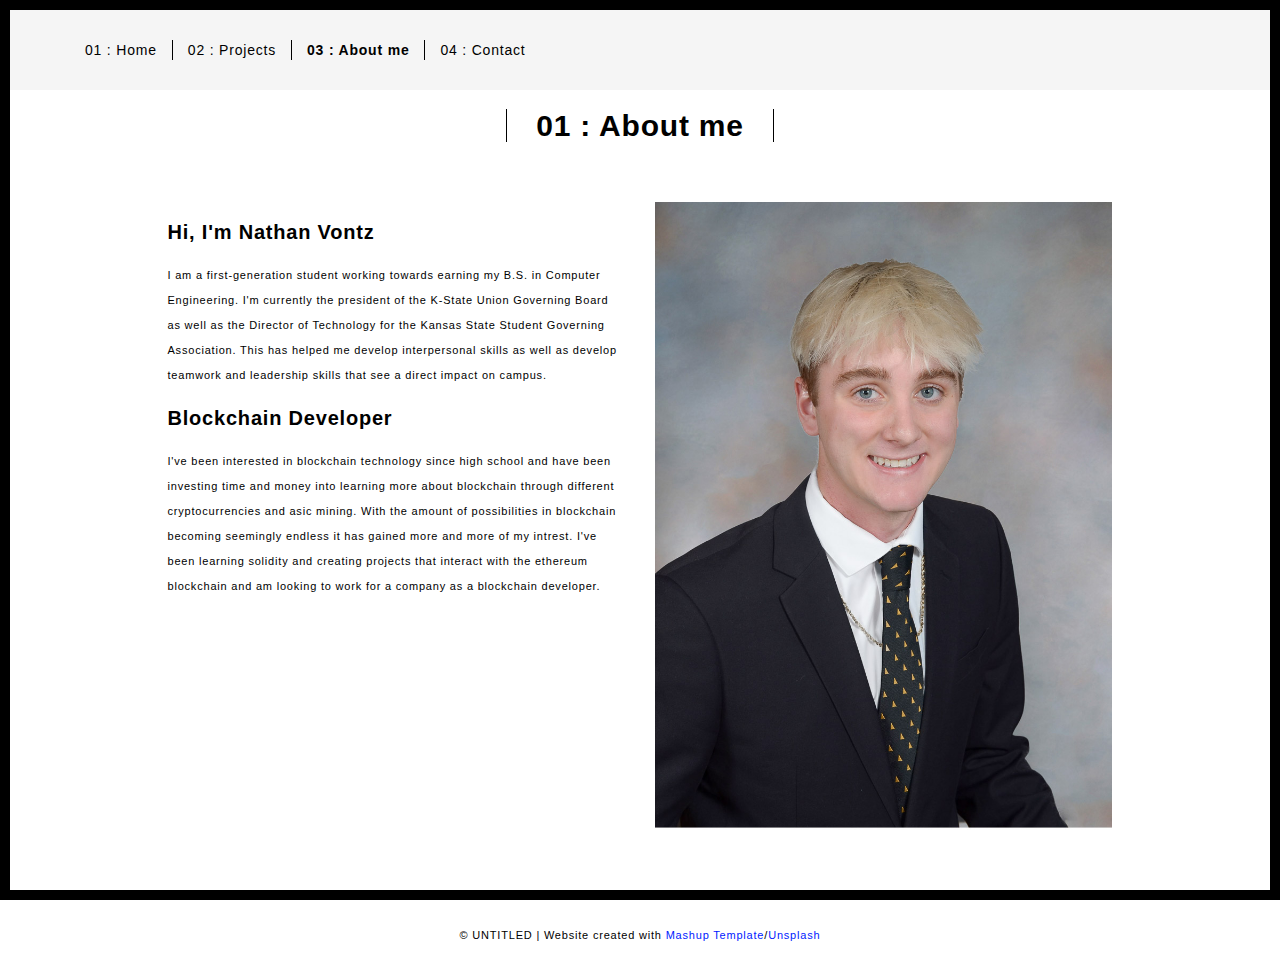
==== about.html @ af8032bd "added files" ====
<!DOCTYPE html>
<html lang="en">

<head>
  <meta charset="UTF-8">
  <meta content="IE=edge" http-equiv="X-UA-Compatible">
  <meta content="width=device-width,initial-scale=1" name="viewport">
  <meta content="description" name="description">
  <meta name="google" content="notranslate" />
  <meta content="Mashup templates have been developped by Orson.io team" name="author">

  <!-- Disable tap highlight on IE -->
  <meta name="msapplication-tap-highlight" content="no">
  
  <link rel="apple-touch-icon" sizes="180x180" href="./assets/apple-icon-180x180.png">
  <link href="./assets/favicon.ico" rel="icon">

  <title>Title page</title>  

<link href="./main.3f6952e4.css" rel="stylesheet"></head>

<body class="">
<div id="site-border-left"></div>
<div id="site-border-right"></div>
<div id="site-border-top"></div>
<div id="site-border-bottom"></div>
 <!-- Add your content of header -->
<header>
  <nav class="navbar  navbar-fixed-top navbar-default">
    <div class="container">
        <button type="button" class="navbar-toggle collapsed" data-toggle="collapse" data-target="#navbar-collapse" aria-expanded="false">
          <span class="sr-only">Toggle navigation</span>
          <span class="icon-bar"></span>
          <span class="icon-bar"></span>
          <span class="icon-bar"></span>
        </button>

      <div class="collapse navbar-collapse" id="navbar-collapse">
        <ul class="nav navbar-nav ">
          <li><a href="./index.html" title="">01 : Home</a></li>
          <li><a href="./projects.html" title="">02 : Projects</a></li>
          <li><a href="./about.html" title="">03 : About me</a></li>
          <li><a href="./contact.html" title="">04 : Contact</a></li>
        </ul>


      </div> 
    </div>
  </nav>
</header>

<div class="section-container">
    <div class="container">
      <div class="row">
        <div class="col-xs-12">
          <div class="section-container-spacer text-center">
            <h1 class="h2">01 : About me</h1>
          </div>
          
          <div class="row">
            <div class="col-md-10 col-md-offset-1">
              <div class="row">
                <div class="col-xs-12 col-md-6">
                  <h3>Hi, I'm Nathan Vontz</h3>
                  <p>I am a first-generation student working towards earning my B.S. in Computer Engineering. I'm currently the president of the K-State Union Governing Board as well as the Director of Technology for the Kansas State Student Governing Association. This has helped me develop interpersonal skills as well as develop teamwork and leadership skills that see a direct impact on campus.</p>
                  <h3>Blockchain Developer </h3>
                  <p>I've been interested in blockchain technology since high school and have been investing time and money into learning more about blockchain through different cryptocurrencies and asic mining. With the amount of possibilities in blockchain becoming seemingly endless it has gained more and more of my intrest. I've been learning solidity and creating projects that interact with the ethereum blockchain and am looking to work for a company as a blockchain developer.</p>
                </div>
                <div class="col-xs-12 col-md-6">
                  <img src="./assets/images/profile.jpg" class="img-responsive" alt="">
                </div>
              </div>
            </div>
          </div>
          
          
       </div>
      </div>
    </div>
  </div>


<footer class="footer-container text-center">
  <div class="container">
    <div class="row">
      <div class="col-xs-12">
        <p>© UNTITLED | Website created with <a href="http://www.mashup-template.com/" title="Create website with free html template">Mashup Template</a>/<a href="https://www.unsplash.com/" title="Beautiful Free Images">Unsplash</a></p>
      </div>
    </div>
  </div>
</footer>

<script>
  document.addEventListener("DOMContentLoaded", function (event) {
     navActivePage();
  });
</script>

<!-- Google Analytics: change UA-XXXXX-X to be your site's ID 

<script>
  (function (i, s, o, g, r, a, m) {
    i['GoogleAnalyticsObject'] = r; i[r] = i[r] || function () {
      (i[r].q = i[r].q || []).push(arguments)
    }, i[r].l = 1 * new Date(); a = s.createElement(o),
      m = s.getElementsByTagName(o)[0]; a.async = 1; a.src = g; m.parentNode.insertBefore(a, m)
  })(window, document, 'script', '//www.google-analytics.com/analytics.js', 'ga');
  ga('create', 'UA-XXXXX-X', 'auto');
  ga('send', 'pageview');
</script>

--> <script type="text/javascript" src="./main.70a66962.js"></script></body>

</html>
---- main.3f6952e4.css ----
@import url(https://fonts.googleapis.com/css?family=Roboto:900|Roboto+Mono:300, 400, 700);
    @import url(https: //maxcdn.bootstrapcdn.com/font-awesome/4.7.0/css/font-awesome.min.css);
    /*!
 * Bootstrap v3.3.7 (http: //getbootstrap.com)
 * Copyright 2011-2016 Twitter,  Inc.
 * Licensed under MIT (https://github.com/twbs/bootstrap/blob/master/LICENSE)
 */
/*! normalize.css v3.0.3 | MIT License | github.com/necolas/normalize.css */html {
    font-family: sans-serif;
    -ms-text-size-adjust: 100%;
    -webkit-text-size-adjust: 100%}
body {
    margin: 0;
}
article, aside, details, figcaption, figure, footer, header, hgroup, main, menu, nav, section, summary {
    display: block;
}
audio, canvas, progress, video {
    display: inline-block;
    vertical-align: baseline;
}
audio:not([controls]) {
    display: none;
    height: 0;
}
[hidden], template {
    display: none;
}
a {
    background-color: transparent;
}
a:active, a:hover {
    outline: 0;
}
abbr[title] {
    border-bottom: 1px dotted;
}
b, strong {
    font-weight: 700;
}
dfn {
    font-style: italic;
}
h1 {
    font-size: 2em;
    margin: .67em 0;
}
mark {
    background: #ff0;
    color: #000;
}
small {
    font-size: 80%}
sub, sup {
    font-size: 75%;
    line-height: 0;
    position: relative;
    vertical-align: baseline;
}
sup {
    top: -.5em;
}
sub {
    bottom: -.25em;
}
img {
    border: 0;
}
svg:not(:root) {
    overflow: hidden;
}
figure {
    margin: 1em 40px;
}
hr {
    box-sizing: content-box;
    height: 0;
}
pre {
    overflow: auto;
}
code, kbd, pre, samp {
    font-family: monospace, monospace;
    font-size: 1em;
}
button, input, optgroup, select, textarea {
    color: inherit;
    font: inherit;
    margin: 0;
}
button {
    overflow: visible;
}
button, select {
    text-transform: none;
}
button, html input[type=button], input[type=reset], input[type=submit] {
    -webkit-appearance: button;
    cursor: pointer;
}
button[disabled], html input[disabled] {
    cursor: default;
}
button::-moz-focus-inner, input::-moz-focus-inner {
    border: 0;
    padding: 0;
}
input {
    line-height: normal;
}
input[type=checkbox], input[type=radio] {
    box-sizing: border-box;
    padding: 0;
}
input[type=number]::-webkit-inner-spin-button, input[type=number]::-webkit-outer-spin-button {
    height: auto;
}
input[type=search] {
    -webkit-appearance: textfield;
    box-sizing: content-box;
}
input[type=search]::-webkit-search-cancel-button, input[type=search]::-webkit-search-decoration {
    -webkit-appearance: none;
}
fieldset {
    border: 1px solid silver;
    margin: 0 2px;
    padding: .35em .625em .75em;
}
textarea {
    overflow: auto;
}
optgroup {
    font-weight: 700;
}
table {
    border-collapse: collapse;
    border-spacing: 0;
}
td, th {
    padding: 0;
}

/*! Source: https://github.com/h5bp/html5-boilerplate/blob/master/src/css/main.css */@media print {
    *, : after, :before {
    background: transparent!important;
    color: #000!important;
    box-shadow: none!important;
    text-shadow: none!important;
}
a, a:visited {
    text-decoration: underline;
}
a[href]:after {
    content: " (" attr(href) ")"}
abbr[title]:after {
    content: " (" attr(title) ")"}
a[href^="#"]:after, a[href^="javascript:"]:after {
    content: ""}
blockquote, pre {
    border: 1px solid #999;
    page-break-inside: avoid;
}
thead {
    display: table-header-group;
}
img, tr {
    page-break-inside: avoid;
}
img {
    max-width: 100%!important;
}
h2, h3, p {
    orphans: 3;
    widows: 3;
}
h2, h3 {
    page-break-after: avoid;
}
.navbar {
    display: none;
}
.btn>.caret, .dropup>.btn>.caret {
    border-top-color: #000!important;
}
.label {
    border: 1px solid #000;
}
.table {
    border-collapse: collapse!important;
}
.table td, .table th {
    background-color: #fff!important;
}
.table-bordered td, .table-bordered th {
    border: 1px solid #ddd!important;
}
}*, :after, :before {
    -webkit-box-sizing: border-box;
    -moz-box-sizing: border-box;
    box-sizing: border-box;
}
html {
    font-size: 10px;
    -webkit-tap-highlight-color: transparent;
}
body {
    font-family: Roboto Mono, Helvetica, Arial, sans-serif;
    font-size: 11px;
    line-height: 1.78;
    color: #000;
    background-color: #fff;
}
button, input, select, textarea {
    font-family: inherit;
    font-size: inherit;
    line-height: inherit;
}
a {
    color: #001aff;
    text-decoration: none;
}
a:focus, a:hover {
    color: #0012b3;
    text-decoration: underline;
}
a:focus {
    outline: 5px auto -webkit-focus-ring-color;
    outline-offset: -2px;
}
figure {
    margin: 0;
}
img {
    vertical-align: middle;
}
.img-responsive {
    display: block;
    max-width: 100%;
    height: auto;
}
.img-rounded {
    border-radius: 0;
}
.img-thumbnail {
    padding: 4px;
    line-height: 1.78;
    background-color: #fff;
    border: 1px solid #ddd;
    border-radius: 0;
    -webkit-transition: all .2s ease-in-out;
    -o-transition: all .2s ease-in-out;
    transition: all .2s ease-in-out;
    display: inline-block;
    max-width: 100%;
    height: auto;
}
.img-circle {
    border-radius: 50%}
hr {
    margin-top: 19px;
    margin-bottom: 19px;
    border: 0;
    border-top: 1px solid #eee;
}
.sr-only {
    position: absolute;
    width: 1px;
    height: 1px;
    margin: -1px;
    padding: 0;
    overflow: hidden;
    clip: rect(0, 0, 0, 0);
    border: 0;
}
.sr-only-focusable:active, .sr-only-focusable:focus {
    position: static;
    width: auto;
    height: auto;
    margin: 0;
    overflow: visible;
    clip: auto;
}
[role=button] {
    cursor: pointer;
}
.h1, .h2, .h3, .h4, .h5, .h6, h1, h2, h3, h4, h5, h6 {
    font-family: Roboto Mono, Helvetica, Arial, sans-serif;
    font-weight: 700;
    line-height: 1.1;
    color: #000;
}
.h1 .small, .h1 small, .h2 .small, .h2 small, .h3 .small, .h3 small, .h4 .small, .h4 small, .h5 .small, .h5 small, .h6 .small, .h6 small, h1 .small, h1 small, h2 .small, h2 small, h3 .small, h3 small, h4 .small, h4 small, h5 .small, h5 small, h6 .small, h6 small {
    font-weight: 400;
    line-height: 1;
    color: #777;
}
.h1, .h2, .h3, h1, h2, h3 {
    margin-top: 19px;
    margin-bottom: 9.5px;
}
.h1 .small, .h1 small, .h2 .small, .h2 small, .h3 .small, .h3 small, h1 .small, h1 small, h2 .small, h2 small, h3 .small, h3 small {
    font-size: 65%}
.h4, .h5, .h6, h4, h5, h6 {
    margin-top: 9.5px;
    margin-bottom: 9.5px;
}
.h4 .small, .h4 small, .h5 .small, .h5 small, .h6 .small, .h6 small, h4 .small, h4 small, h5 .small, h5 small, h6 .small, h6 small {
    font-size: 75%}
.h1, h1 {
    font-size: 70px;
}
.h2, h2 {
    font-size: 30px;
}
.h3, h3 {
    font-size: 20px;
}
.h4, .h5, h4, h5 {
    font-size: 11px;
}
.h6, h6 {
    font-size: 10px;
}
p {
    margin: 0 0 9.5px;
}
.lead {
    margin-bottom: 19px;
    font-size: 12px;
    font-weight: 300;
    line-height: 1.4;
}
@media (min-width:768px) {
    .lead {
    font-size: 16.5px;
}
}.small, small {
    font-size: 90%}
.mark, mark {
    background-color: #fcf8e3;
    padding: .2em;
}
.text-left {
    text-align: left;
}
.text-right {
    text-align: right;
}
.text-center {
    text-align: center;
}
.text-justify {
    text-align: justify;
}
.text-nowrap {
    white-space: nowrap;
}
.text-lowercase {
    text-transform: lowercase;
}
.initialism, .text-uppercase {
    text-transform: uppercase;
}
.text-capitalize {
    text-transform: capitalize;
}
.text-muted {
    color: #777;
}
.text-primary {
    color: #001aff;
}
a.text-primary:focus, a.text-primary:hover {
    color: #0015cc;
}
.text-success {
    color: #fff;
}
a.text-success:focus, a.text-success:hover {
    color: #e6e6e6;
}
.text-info {
    color: #31708f;
}
a.text-info:focus, a.text-info:hover {
    color: #245269;
}
.text-warning {
    color: #8a6d3b;
}
a.text-warning:focus, a.text-warning:hover {
    color: #66512c;
}
.text-danger {
    color: #fff;
}
a.text-danger:focus, a.text-danger:hover {
    color: #e6e6e6;
}
.bg-primary {
    color: #fff;
    background-color: #001aff;
}
a.bg-primary:focus, a.bg-primary:hover {
    background-color: #0015cc;
}
.bg-success, a.bg-success:focus, a.bg-success:hover {
    background-color: #000;
}
.bg-info {
    background-color: #d9edf7;
}
a.bg-info:focus, a.bg-info:hover {
    background-color: #afd9ee;
}
.bg-warning {
    background-color: #fcf8e3;
}
a.bg-warning:focus, a.bg-warning:hover {
    background-color: #f7ecb5;
}
.bg-danger {
    background-color: red;
}
a.bg-danger:focus, a.bg-danger:hover {
    background-color: #c00;
}
.page-header {
    padding-bottom: 8.5px;
    margin: 38px 0 19px;
    border-bottom: 1px solid #eee;
}
ol, ul {
    margin-top: 0;
    margin-bottom: 9.5px;
}
ol ol, ol ul, ul ol, ul ul {
    margin-bottom: 0;
}
.list-inline, .list-unstyled {
    padding-left: 0;
    list-style: none;
}
.list-inline {
    margin-left: -5px;
}
.list-inline>li {
    display: inline-block;
    padding-left: 5px;
    padding-right: 5px;
}
dl {
    margin-top: 0;
    margin-bottom: 19px;
}
dd, dt {
    line-height: 1.78;
}
dt {
    font-weight: 700;
}
dd {
    margin-left: 0;
}
.dl-horizontal dd:after, .dl-horizontal dd:before {
    content: " ";
    display: table;
}
.dl-horizontal dd:after {
    clear: both;
}
@media (min-width:768px) {
    .dl-horizontal dt {
    float: left;
    width: 160px;
    clear: left;
    text-align: right;
    overflow: hidden;
    text-overflow: ellipsis;
    white-space: nowrap;
}
.dl-horizontal dd {
    margin-left: 180px;
}
}abbr[data-original-title], abbr[title] {
    cursor: help;
    border-bottom: 1px dotted #777;
}
.initialism {
    font-size: 90%}
blockquote {
    padding: 9.5px 19px;
    margin: 0 0 19px;
    font-size: 13.75px;
    border-left: 5px solid #eee;
}
blockquote ol:last-child, blockquote p:last-child, blockquote ul:last-child {
    margin-bottom: 0;
}
blockquote .small, blockquote footer, blockquote small {
    display: block;
    font-size: 80%;
    line-height: 1.78;
    color: #777;
}
blockquote .small:before, blockquote footer:before, blockquote small:before {
    content: "\2014   \A0"}
.blockquote-reverse, blockquote.pull-right {
    padding-right: 15px;
    padding-left: 0;
    border-right: 5px solid #eee;
    border-left: 0;
    text-align: right;
}
.blockquote-reverse .small:before, .blockquote-reverse footer:before, .blockquote-reverse small:before, blockquote.pull-right .small:before, blockquote.pull-right footer:before, blockquote.pull-right small:before {
    content: ""}
.blockquote-reverse .small:after, .blockquote-reverse footer:after, .blockquote-reverse small:after, blockquote.pull-right .small:after, blockquote.pull-right footer:after, blockquote.pull-right small:after {
    content: "\A0   \2014"}
address {
    margin-bottom: 19px;
    font-style: normal;
    line-height: 1.78;
}
code, kbd, pre, samp {
    font-family: Menlo, Monaco, Consolas, Courier New, monospace;
}
code {
    color: #c7254e;
    background-color: #f9f2f4;
}
code, kbd {
    padding: 2px 4px;
    font-size: 90%;
    border-radius: 0;
}
kbd {
    color: #fff;
    background-color: #333;
    box-shadow: inset 0 -1px 0 rgba(0, 0, 0, .25);
}
kbd kbd {
    padding: 0;
    font-size: 100%;
    font-weight: 700;
    box-shadow: none;
}
pre {
    display: block;
    padding: 9px;
    margin: 0 0 9.5px;
    font-size: 10px;
    line-height: 1.78;
    word-break: break-all;
    word-wrap: break-word;
    color: #333;
    background-color: #f5f5f5;
    border: 1px solid #ccc;
    border-radius: 0;
}
pre code {
    padding: 0;
    font-size: inherit;
    color: inherit;
    white-space: pre-wrap;
    background-color: transparent;
    border-radius: 0;
}
.pre-scrollable {
    max-height: 340px;
    overflow-y: scroll;
}
.container {
    margin-right: auto;
    margin-left: auto;
    padding-left: 15px;
    padding-right: 15px;
}
.container:after, .container:before {
    content: " ";
    display: table;
}
.container:after {
    clear: both;
}
@media (min-width:768px) {
    .container {
    width: 750px;
}
}@media (min-width:992px) {
    .container {
    width: 970px;
}
}@media (min-width:1200px) {
    .container {
    width: 1170px;
}
}.container-fluid {
    margin-right: auto;
    margin-left: auto;
    padding-left: 15px;
    padding-right: 15px;
}
.container-fluid:after, .container-fluid:before {
    content: " ";
    display: table;
}
.container-fluid:after {
    clear: both;
}
.row {
    margin-left: -15px;
    margin-right: -15px;
}
.row:after, .row:before {
    content: " ";
    display: table;
}
.row:after {
    clear: both;
}
.col-lg-1, .col-lg-2, .col-lg-3, .col-lg-4, .col-lg-5, .col-lg-6, .col-lg-7, .col-lg-8, .col-lg-9, .col-lg-10, .col-lg-11, .col-lg-12, .col-md-1, .col-md-2, .col-md-3, .col-md-4, .col-md-5, .col-md-6, .col-md-7, .col-md-8, .col-md-9, .col-md-10, .col-md-11, .col-md-12, .col-sm-1, .col-sm-2, .col-sm-3, .col-sm-4, .col-sm-5, .col-sm-6, .col-sm-7, .col-sm-8, .col-sm-9, .col-sm-10, .col-sm-11, .col-sm-12, .col-xs-1, .col-xs-2, .col-xs-3, .col-xs-4, .col-xs-5, .col-xs-6, .col-xs-7, .col-xs-8, .col-xs-9, .col-xs-10, .col-xs-11, .col-xs-12 {
    position: relative;
    min-height: 1px;
    padding-left: 15px;
    padding-right: 15px;
}
.col-xs-1, .col-xs-2, .col-xs-3, .col-xs-4, .col-xs-5, .col-xs-6, .col-xs-7, .col-xs-8, .col-xs-9, .col-xs-10, .col-xs-11, .col-xs-12 {
    float: left;
}
.col-xs-1 {
    width: 8.33333%}
.col-xs-2 {
    width: 16.66667%}
.col-xs-3 {
    width: 25%}
.col-xs-4 {
    width: 33.33333%}
.col-xs-5 {
    width: 41.66667%}
.col-xs-6 {
    width: 50%}
.col-xs-7 {
    width: 58.33333%}
.col-xs-8 {
    width: 66.66667%}
.col-xs-9 {
    width: 75%}
.col-xs-10 {
    width: 83.33333%}
.col-xs-11 {
    width: 91.66667%}
.col-xs-12 {
    width: 100%}
.col-xs-pull-0 {
    right: auto;
}
.col-xs-pull-1 {
    right: 8.33333%}
.col-xs-pull-2 {
    right: 16.66667%}
.col-xs-pull-3 {
    right: 25%}
.col-xs-pull-4 {
    right: 33.33333%}
.col-xs-pull-5 {
    right: 41.66667%}
.col-xs-pull-6 {
    right: 50%}
.col-xs-pull-7 {
    right: 58.33333%}
.col-xs-pull-8 {
    right: 66.66667%}
.col-xs-pull-9 {
    right: 75%}
.col-xs-pull-10 {
    right: 83.33333%}
.col-xs-pull-11 {
    right: 91.66667%}
.col-xs-pull-12 {
    right: 100%}
.col-xs-push-0 {
    left: auto;
}
.col-xs-push-1 {
    left: 8.33333%}
.col-xs-push-2 {
    left: 16.66667%}
.col-xs-push-3 {
    left: 25%}
.col-xs-push-4 {
    left: 33.33333%}
.col-xs-push-5 {
    left: 41.66667%}
.col-xs-push-6 {
    left: 50%}
.col-xs-push-7 {
    left: 58.33333%}
.col-xs-push-8 {
    left: 66.66667%}
.col-xs-push-9 {
    left: 75%}
.col-xs-push-10 {
    left: 83.33333%}
.col-xs-push-11 {
    left: 91.66667%}
.col-xs-push-12 {
    left: 100%}
.col-xs-offset-0 {
    margin-left: 0;
}
.col-xs-offset-1 {
    margin-left: 8.33333%}
.col-xs-offset-2 {
    margin-left: 16.66667%}
.col-xs-offset-3 {
    margin-left: 25%}
.col-xs-offset-4 {
    margin-left: 33.33333%}
.col-xs-offset-5 {
    margin-left: 41.66667%}
.col-xs-offset-6 {
    margin-left: 50%}
.col-xs-offset-7 {
    margin-left: 58.33333%}
.col-xs-offset-8 {
    margin-left: 66.66667%}
.col-xs-offset-9 {
    margin-left: 75%}
.col-xs-offset-10 {
    margin-left: 83.33333%}
.col-xs-offset-11 {
    margin-left: 91.66667%}
.col-xs-offset-12 {
    margin-left: 100%}
@media (min-width:768px) {
    .col-sm-1, .col-sm-2, .col-sm-3, .col-sm-4, .col-sm-5, .col-sm-6, .col-sm-7, .col-sm-8, .col-sm-9, .col-sm-10, .col-sm-11, .col-sm-12 {
    float: left;
}
.col-sm-1 {
    width: 8.33333%}
.col-sm-2 {
    width: 16.66667%}
.col-sm-3 {
    width: 25%}
.col-sm-4 {
    width: 33.33333%}
.col-sm-5 {
    width: 41.66667%}
.col-sm-6 {
    width: 50%}
.col-sm-7 {
    width: 58.33333%}
.col-sm-8 {
    width: 66.66667%}
.col-sm-9 {
    width: 75%}
.col-sm-10 {
    width: 83.33333%}
.col-sm-11 {
    width: 91.66667%}
.col-sm-12 {
    width: 100%}
.col-sm-pull-0 {
    right: auto;
}
.col-sm-pull-1 {
    right: 8.33333%}
.col-sm-pull-2 {
    right: 16.66667%}
.col-sm-pull-3 {
    right: 25%}
.col-sm-pull-4 {
    right: 33.33333%}
.col-sm-pull-5 {
    right: 41.66667%}
.col-sm-pull-6 {
    right: 50%}
.col-sm-pull-7 {
    right: 58.33333%}
.col-sm-pull-8 {
    right: 66.66667%}
.col-sm-pull-9 {
    right: 75%}
.col-sm-pull-10 {
    right: 83.33333%}
.col-sm-pull-11 {
    right: 91.66667%}
.col-sm-pull-12 {
    right: 100%}
.col-sm-push-0 {
    left: auto;
}
.col-sm-push-1 {
    left: 8.33333%}
.col-sm-push-2 {
    left: 16.66667%}
.col-sm-push-3 {
    left: 25%}
.col-sm-push-4 {
    left: 33.33333%}
.col-sm-push-5 {
    left: 41.66667%}
.col-sm-push-6 {
    left: 50%}
.col-sm-push-7 {
    left: 58.33333%}
.col-sm-push-8 {
    left: 66.66667%}
.col-sm-push-9 {
    left: 75%}
.col-sm-push-10 {
    left: 83.33333%}
.col-sm-push-11 {
    left: 91.66667%}
.col-sm-push-12 {
    left: 100%}
.col-sm-offset-0 {
    margin-left: 0;
}
.col-sm-offset-1 {
    margin-left: 8.33333%}
.col-sm-offset-2 {
    margin-left: 16.66667%}
.col-sm-offset-3 {
    margin-left: 25%}
.col-sm-offset-4 {
    margin-left: 33.33333%}
.col-sm-offset-5 {
    margin-left: 41.66667%}
.col-sm-offset-6 {
    margin-left: 50%}
.col-sm-offset-7 {
    margin-left: 58.33333%}
.col-sm-offset-8 {
    margin-left: 66.66667%}
.col-sm-offset-9 {
    margin-left: 75%}
.col-sm-offset-10 {
    margin-left: 83.33333%}
.col-sm-offset-11 {
    margin-left: 91.66667%}
.col-sm-offset-12 {
    margin-left: 100%}
}@media (min-width:992px) {
    .col-md-1, .col-md-2, .col-md-3, .col-md-4, .col-md-5, .col-md-6, .col-md-7, .col-md-8, .col-md-9, .col-md-10, .col-md-11, .col-md-12 {
    float: left;
}
.col-md-1 {
    width: 8.33333%}
.col-md-2 {
    width: 16.66667%}
.col-md-3 {
    width: 25%}
.col-md-4 {
    width: 33.33333%}
.col-md-5 {
    width: 41.66667%}
.col-md-6 {
    width: 50%}
.col-md-7 {
    width: 58.33333%}
.col-md-8 {
    width: 66.66667%}
.col-md-9 {
    width: 75%}
.col-md-10 {
    width: 83.33333%}
.col-md-11 {
    width: 91.66667%}
.col-md-12 {
    width: 100%}
.col-md-pull-0 {
    right: auto;
}
.col-md-pull-1 {
    right: 8.33333%}
.col-md-pull-2 {
    right: 16.66667%}
.col-md-pull-3 {
    right: 25%}
.col-md-pull-4 {
    right: 33.33333%}
.col-md-pull-5 {
    right: 41.66667%}
.col-md-pull-6 {
    right: 50%}
.col-md-pull-7 {
    right: 58.33333%}
.col-md-pull-8 {
    right: 66.66667%}
.col-md-pull-9 {
    right: 75%}
.col-md-pull-10 {
    right: 83.33333%}
.col-md-pull-11 {
    right: 91.66667%}
.col-md-pull-12 {
    right: 100%}
.col-md-push-0 {
    left: auto;
}
.col-md-push-1 {
    left: 8.33333%}
.col-md-push-2 {
    left: 16.66667%}
.col-md-push-3 {
    left: 25%}
.col-md-push-4 {
    left: 33.33333%}
.col-md-push-5 {
    left: 41.66667%}
.col-md-push-6 {
    left: 50%}
.col-md-push-7 {
    left: 58.33333%}
.col-md-push-8 {
    left: 66.66667%}
.col-md-push-9 {
    left: 75%}
.col-md-push-10 {
    left: 83.33333%}
.col-md-push-11 {
    left: 91.66667%}
.col-md-push-12 {
    left: 100%}
.col-md-offset-0 {
    margin-left: 0;
}
.col-md-offset-1 {
    margin-left: 8.33333%}
.col-md-offset-2 {
    margin-left: 16.66667%}
.col-md-offset-3 {
    margin-left: 25%}
.col-md-offset-4 {
    margin-left: 33.33333%}
.col-md-offset-5 {
    margin-left: 41.66667%}
.col-md-offset-6 {
    margin-left: 50%}
.col-md-offset-7 {
    margin-left: 58.33333%}
.col-md-offset-8 {
    margin-left: 66.66667%}
.col-md-offset-9 {
    margin-left: 75%}
.col-md-offset-10 {
    margin-left: 83.33333%}
.col-md-offset-11 {
    margin-left: 91.66667%}
.col-md-offset-12 {
    margin-left: 100%}
}@media (min-width:1200px) {
    .col-lg-1, .col-lg-2, .col-lg-3, .col-lg-4, .col-lg-5, .col-lg-6, .col-lg-7, .col-lg-8, .col-lg-9, .col-lg-10, .col-lg-11, .col-lg-12 {
    float: left;
}
.col-lg-1 {
    width: 8.33333%}
.col-lg-2 {
    width: 16.66667%}
.col-lg-3 {
    width: 25%}
.col-lg-4 {
    width: 33.33333%}
.col-lg-5 {
    width: 41.66667%}
.col-lg-6 {
    width: 50%}
.col-lg-7 {
    width: 58.33333%}
.col-lg-8 {
    width: 66.66667%}
.col-lg-9 {
    width: 75%}
.col-lg-10 {
    width: 83.33333%}
.col-lg-11 {
    width: 91.66667%}
.col-lg-12 {
    width: 100%}
.col-lg-pull-0 {
    right: auto;
}
.col-lg-pull-1 {
    right: 8.33333%}
.col-lg-pull-2 {
    right: 16.66667%}
.col-lg-pull-3 {
    right: 25%}
.col-lg-pull-4 {
    right: 33.33333%}
.col-lg-pull-5 {
    right: 41.66667%}
.col-lg-pull-6 {
    right: 50%}
.col-lg-pull-7 {
    right: 58.33333%}
.col-lg-pull-8 {
    right: 66.66667%}
.col-lg-pull-9 {
    right: 75%}
.col-lg-pull-10 {
    right: 83.33333%}
.col-lg-pull-11 {
    right: 91.66667%}
.col-lg-pull-12 {
    right: 100%}
.col-lg-push-0 {
    left: auto;
}
.col-lg-push-1 {
    left: 8.33333%}
.col-lg-push-2 {
    left: 16.66667%}
.col-lg-push-3 {
    left: 25%}
.col-lg-push-4 {
    left: 33.33333%}
.col-lg-push-5 {
    left: 41.66667%}
.col-lg-push-6 {
    left: 50%}
.col-lg-push-7 {
    left: 58.33333%}
.col-lg-push-8 {
    left: 66.66667%}
.col-lg-push-9 {
    left: 75%}
.col-lg-push-10 {
    left: 83.33333%}
.col-lg-push-11 {
    left: 91.66667%}
.col-lg-push-12 {
    left: 100%}
.col-lg-offset-0 {
    margin-left: 0;
}
.col-lg-offset-1 {
    margin-left: 8.33333%}
.col-lg-offset-2 {
    margin-left: 16.66667%}
.col-lg-offset-3 {
    margin-left: 25%}
.col-lg-offset-4 {
    margin-left: 33.33333%}
.col-lg-offset-5 {
    margin-left: 41.66667%}
.col-lg-offset-6 {
    margin-left: 50%}
.col-lg-offset-7 {
    margin-left: 58.33333%}
.col-lg-offset-8 {
    margin-left: 66.66667%}
.col-lg-offset-9 {
    margin-left: 75%}
.col-lg-offset-10 {
    margin-left: 83.33333%}
.col-lg-offset-11 {
    margin-left: 91.66667%}
.col-lg-offset-12 {
    margin-left: 100%}
}table {
    background-color: transparent;
}
caption {
    padding-top: 8px;
    padding-bottom: 8px;
    color: #777;
}
caption, th {
    text-align: left;
}
.table {
    width: 100%;
    max-width: 100%;
    margin-bottom: 19px;
}
.table>tbody>tr>td, .table>tbody>tr>th, .table>tfoot>tr>td, .table>tfoot>tr>th, .table>thead>tr>td, .table>thead>tr>th {
    padding: 8px;
    line-height: 1.78;
    vertical-align: top;
    border-top: 1px solid #ddd;
}
.table>thead>tr>th {
    vertical-align: bottom;
    border-bottom: 2px solid #ddd;
}
.table>caption+thead>tr:first-child>td, .table>caption+thead>tr:first-child>th, .table>colgroup+thead>tr:first-child>td, .table>colgroup+thead>tr:first-child>th, .table>thead:first-child>tr:first-child>td, .table>thead:first-child>tr:first-child>th {
    border-top: 0;
}
.table>tbody+tbody {
    border-top: 2px solid #ddd;
}
.table .table {
    background-color: #fff;
}
.table-condensed>tbody>tr>td, .table-condensed>tbody>tr>th, .table-condensed>tfoot>tr>td, .table-condensed>tfoot>tr>th, .table-condensed>thead>tr>td, .table-condensed>thead>tr>th {
    padding: 5px;
}
.table-bordered, .table-bordered>tbody>tr>td, .table-bordered>tbody>tr>th, .table-bordered>tfoot>tr>td, .table-bordered>tfoot>tr>th, .table-bordered>thead>tr>td, .table-bordered>thead>tr>th {
    border: 1px solid #ddd;
}
.table-bordered>thead>tr>td, .table-bordered>thead>tr>th {
    border-bottom-width: 2px;
}
.table-striped>tbody>tr:nth-of-type(odd) {
    background-color: #f9f9f9;
}
.table-hover>tbody>tr:hover {
    background-color: #f5f5f5;
}
table col[class*=col-] {
    position: static;
    float: none;
    display: table-column;
}
table td[class*=col-], table th[class*=col-] {
    position: static;
    float: none;
    display: table-cell;
}
.table>tbody>tr.active>td, .table>tbody>tr.active>th, .table>tbody>tr>td.active, .table>tbody>tr>th.active, .table>tfoot>tr.active>td, .table>tfoot>tr.active>th, .table>tfoot>tr>td.active, .table>tfoot>tr>th.active, .table>thead>tr.active>td, .table>thead>tr.active>th, .table>thead>tr>td.active, .table>thead>tr>th.active {
    background-color: #f5f5f5;
}
.table-hover>tbody>tr.active:hover>td, .table-hover>tbody>tr.active:hover>th, .table-hover>tbody>tr:hover>.active, .table-hover>tbody>tr>td.active:hover, .table-hover>tbody>tr>th.active:hover {
    background-color: #e8e8e8;
}
.table-hover>tbody>tr.success:hover>td, .table-hover>tbody>tr.success:hover>th, .table-hover>tbody>tr:hover>.success, .table-hover>tbody>tr>td.success:hover, .table-hover>tbody>tr>th.success:hover, .table>tbody>tr.success>td, .table>tbody>tr.success>th, .table>tbody>tr>td.success, .table>tbody>tr>th.success, .table>tfoot>tr.success>td, .table>tfoot>tr.success>th, .table>tfoot>tr>td.success, .table>tfoot>tr>th.success, .table>thead>tr.success>td, .table>thead>tr.success>th, .table>thead>tr>td.success, .table>thead>tr>th.success {
    background-color: #000;
}
.table>tbody>tr.info>td, .table>tbody>tr.info>th, .table>tbody>tr>td.info, .table>tbody>tr>th.info, .table>tfoot>tr.info>td, .table>tfoot>tr.info>th, .table>tfoot>tr>td.info, .table>tfoot>tr>th.info, .table>thead>tr.info>td, .table>thead>tr.info>th, .table>thead>tr>td.info, .table>thead>tr>th.info {
    background-color: #d9edf7;
}
.table-hover>tbody>tr.info:hover>td, .table-hover>tbody>tr.info:hover>th, .table-hover>tbody>tr:hover>.info, .table-hover>tbody>tr>td.info:hover, .table-hover>tbody>tr>th.info:hover {
    background-color: #c4e3f3;
}
.table>tbody>tr.warning>td, .table>tbody>tr.warning>th, .table>tbody>tr>td.warning, .table>tbody>tr>th.warning, .table>tfoot>tr.warning>td, .table>tfoot>tr.warning>th, .table>tfoot>tr>td.warning, .table>tfoot>tr>th.warning, .table>thead>tr.warning>td, .table>thead>tr.warning>th, .table>thead>tr>td.warning, .table>thead>tr>th.warning {
    background-color: #fcf8e3;
}
.table-hover>tbody>tr.warning:hover>td, .table-hover>tbody>tr.warning:hover>th, .table-hover>tbody>tr:hover>.warning, .table-hover>tbody>tr>td.warning:hover, .table-hover>tbody>tr>th.warning:hover {
    background-color: #faf2cc;
}
.table>tbody>tr.danger>td, .table>tbody>tr.danger>th, .table>tbody>tr>td.danger, .table>tbody>tr>th.danger, .table>tfoot>tr.danger>td, .table>tfoot>tr.danger>th, .table>tfoot>tr>td.danger, .table>tfoot>tr>th.danger, .table>thead>tr.danger>td, .table>thead>tr.danger>th, .table>thead>tr>td.danger, .table>thead>tr>th.danger {
    background-color: red;
}
.table-hover>tbody>tr.danger:hover>td, .table-hover>tbody>tr.danger:hover>th, .table-hover>tbody>tr:hover>.danger, .table-hover>tbody>tr>td.danger:hover, .table-hover>tbody>tr>th.danger:hover {
    background-color: #e60000;
}
.table-responsive {
    overflow-x: auto;
    min-height: .01%}
@media screen and (max-width:767px) {
    .table-responsive {
    width: 100%;
    margin-bottom: 14.25px;
    overflow-y: hidden;
    -ms-overflow-style: -ms-autohiding-scrollbar;
    border: 1px solid #ddd;
}
.table-responsive>.table {
    margin-bottom: 0;
}
.table-responsive>.table>tbody>tr>td, .table-responsive>.table>tbody>tr>th, .table-responsive>.table>tfoot>tr>td, .table-responsive>.table>tfoot>tr>th, .table-responsive>.table>thead>tr>td, .table-responsive>.table>thead>tr>th {
    white-space: nowrap;
}
.table-responsive>.table-bordered {
    border: 0;
}
.table-responsive>.table-bordered>tbody>tr>td:first-child, .table-responsive>.table-bordered>tbody>tr>th:first-child, .table-responsive>.table-bordered>tfoot>tr>td:first-child, .table-responsive>.table-bordered>tfoot>tr>th:first-child, .table-responsive>.table-bordered>thead>tr>td:first-child, .table-responsive>.table-bordered>thead>tr>th:first-child {
    border-left: 0;
}
.table-responsive>.table-bordered>tbody>tr>td:last-child, .table-responsive>.table-bordered>tbody>tr>th:last-child, .table-responsive>.table-bordered>tfoot>tr>td:last-child, .table-responsive>.table-bordered>tfoot>tr>th:last-child, .table-responsive>.table-bordered>thead>tr>td:last-child, .table-responsive>.table-bordered>thead>tr>th:last-child {
    border-right: 0;
}
.table-responsive>.table-bordered>tbody>tr:last-child>td, .table-responsive>.table-bordered>tbody>tr:last-child>th, .table-responsive>.table-bordered>tfoot>tr:last-child>td, .table-responsive>.table-bordered>tfoot>tr:last-child>th {
    border-bottom: 0;
}
}fieldset {
    margin: 0;
    min-width: 0;
}
fieldset, legend {
    padding: 0;
    border: 0;
}
legend {
    display: block;
    width: 100%;
    margin-bottom: 19px;
    font-size: 16.5px;
    line-height: inherit;
    color: #333;
    border-bottom: 1px solid #e5e5e5;
}
label {
    display: inline-block;
    max-width: 100%;
    margin-bottom: 5px;
    font-weight: 700;
}
input[type=search] {
    -webkit-box-sizing: border-box;
    -moz-box-sizing: border-box;
    box-sizing: border-box;
}
input[type=checkbox], input[type=radio] {
    margin: 4px 0 0;
    margin-top: 1px\9;
    line-height: normal;
}
input[type=file] {
    display: block;
}
input[type=range] {
    display: block;
    width: 100%}
select[multiple], select[size] {
    height: auto;
}
input[type=checkbox]:focus, input[type=file]:focus, input[type=radio]:focus {
    outline: 5px auto -webkit-focus-ring-color;
    outline-offset: -2px;
}
output {
    padding-top: 9px;
}
.form-control, output {
    display: block;
    font-size: 11px;
    line-height: 1.78;
    color: #555;
}
.form-control {
    width: 100%;
    height: 40px;
    padding: 8px 14px;
    background-color: #fff;
    background-image: none;
    border: 1px solid #000;
    border-radius: 0;
    -webkit-box-shadow: inset 0 1px 1px rgba(0, 0, 0, .075);
    box-shadow: inset 0 1px 1px rgba(0, 0, 0, .075);
    -webkit-transition: border-color .15s ease-in-out, box-shadow .15s ease-in-out;
    -o-transition: border-color ease-in-out .15s, box-shadow ease-in-out .15s;
    transition: border-color .15s ease-in-out, box-shadow .15s ease-in-out;
}
.form-control:focus {
    border-color: #66afe9;
    -webkit-box-shadow: inset 0 1px 1px rgba(0, 0, 0, .075), 0 0 8px rgba(102, 175, 233, .6);
    box-shadow: inset 0 1px 1px rgba(0, 0, 0, .075), 0 0 8px rgba(102, 175, 233, .6);
}
.form-control::-moz-placeholder {
    color: #999;
    opacity: 1;
}
.form-control:-ms-input-placeholder {
    color: #999;
}
.form-control::-webkit-input-placeholder {
    color: #999;
}
.form-control::-ms-expand {
    border: 0;
    background-color: transparent;
}
.form-control[disabled], .form-control[readonly], fieldset[disabled] .form-control {
    background-color: #eee;
    opacity: 1;
}
.form-control[disabled], fieldset[disabled] .form-control {
    cursor: not-allowed;
}
textarea.form-control {
    height: auto;
}
input[type=search] {
    -webkit-appearance: none;
}
@media screen and (-webkit-min-device-pixel-ratio:0) {
    input[type=date].form-control, input[type=datetime-local].form-control, input[type=month].form-control, input[type=time].form-control {
    line-height: 40px;
}
.input-group-sm>.input-group-btn>input[type=date].btn, .input-group-sm>.input-group-btn>input[type=datetime-local].btn, .input-group-sm>.input-group-btn>input[type=month].btn, .input-group-sm>.input-group-btn>input[type=time].btn, .input-group-sm>input[type=date].form-control, .input-group-sm>input[type=date].input-group-addon, .input-group-sm>input[type=datetime-local].form-control, .input-group-sm>input[type=datetime-local].input-group-addon, .input-group-sm>input[type=month].form-control, .input-group-sm>input[type=month].input-group-addon, .input-group-sm>input[type=time].form-control, .input-group-sm>input[type=time].input-group-addon, .input-group-sm input[type=date], .input-group-sm input[type=datetime-local], .input-group-sm input[type=month], .input-group-sm input[type=time], input[type=date].input-sm, input[type=datetime-local].input-sm, input[type=month].input-sm, input[type=time].input-sm {
    line-height: 27px;
}
.input-group-lg>.input-group-btn>input[type=date].btn, .input-group-lg>.input-group-btn>input[type=datetime-local].btn, .input-group-lg>.input-group-btn>input[type=month].btn, .input-group-lg>.input-group-btn>input[type=time].btn, .input-group-lg>input[type=date].form-control, .input-group-lg>input[type=date].input-group-addon, .input-group-lg>input[type=datetime-local].form-control, .input-group-lg>input[type=datetime-local].input-group-addon, .input-group-lg>input[type=month].form-control, .input-group-lg>input[type=month].input-group-addon, .input-group-lg>input[type=time].form-control, .input-group-lg>input[type=time].input-group-addon, .input-group-lg input[type=date], .input-group-lg input[type=datetime-local], .input-group-lg input[type=month], .input-group-lg input[type=time], input[type=date].input-lg, input[type=datetime-local].input-lg, input[type=month].input-lg, input[type=time].input-lg {
    line-height: 41px;
}
}.form-group {
    margin-bottom: 15px;
}
.checkbox, .radio {
    position: relative;
    display: block;
    margin-top: 10px;
    margin-bottom: 10px;
}
.checkbox label, .radio label {
    min-height: 19px;
    padding-left: 20px;
    margin-bottom: 0;
    font-weight: 400;
    cursor: pointer;
}
.checkbox-inline input[type=checkbox], .checkbox input[type=checkbox], .radio-inline input[type=radio], .radio input[type=radio] {
    position: absolute;
    margin-left: -20px;
    margin-top: 4px\9;
}
.checkbox+.checkbox, .radio+.radio {
    margin-top: -5px;
}
.checkbox-inline, .radio-inline {
    position: relative;
    display: inline-block;
    padding-left: 20px;
    margin-bottom: 0;
    vertical-align: middle;
    font-weight: 400;
    cursor: pointer;
}
.checkbox-inline+.checkbox-inline, .radio-inline+.radio-inline {
    margin-top: 0;
    margin-left: 10px;
}
.checkbox-inline.disabled, .checkbox.disabled label, .radio-inline.disabled, .radio.disabled label, fieldset[disabled] .checkbox-inline, fieldset[disabled] .checkbox label, fieldset[disabled] .radio-inline, fieldset[disabled] .radio label, fieldset[disabled] input[type=checkbox], fieldset[disabled] input[type=radio], input[type=checkbox].disabled, input[type=checkbox][disabled], input[type=radio].disabled, input[type=radio][disabled] {
    cursor: not-allowed;
}
.form-control-static {
    padding-top: 9px;
    padding-bottom: 9px;
    margin-bottom: 0;
    min-height: 30px;
}
.form-control-static.input-lg, .form-control-static.input-sm, .input-group-lg>.form-control-static.form-control, .input-group-lg>.form-control-static.input-group-addon, .input-group-lg>.input-group-btn>.form-control-static.btn, .input-group-sm>.form-control-static.form-control, .input-group-sm>.form-control-static.input-group-addon, .input-group-sm>.input-group-btn>.form-control-static.btn {
    padding-left: 0;
    padding-right: 0;
}
.input-group-sm>.form-control, .input-group-sm>.input-group-addon, .input-group-sm>.input-group-btn>.btn, .input-sm {
    height: 27px;
    padding: 5px 10px;
    font-size: 10px;
    line-height: 1.5;
    border-radius: 0;
}
.input-group-sm>.input-group-btn>select.btn, .input-group-sm>select.form-control, .input-group-sm>select.input-group-addon, select.input-sm {
    height: 27px;
    line-height: 27px;
}
.input-group-sm>.input-group-btn>select[multiple].btn, .input-group-sm>.input-group-btn>textarea.btn, .input-group-sm>select[multiple].form-control, .input-group-sm>select[multiple].input-group-addon, .input-group-sm>textarea.form-control, .input-group-sm>textarea.input-group-addon, select[multiple].input-sm, textarea.input-sm {
    height: auto;
}
.form-group-sm .form-control {
    height: 27px;
    padding: 5px 10px;
    font-size: 10px;
    line-height: 1.5;
    border-radius: 0;
}
.form-group-sm select.form-control {
    height: 27px;
    line-height: 27px;
}
.form-group-sm select[multiple].form-control, .form-group-sm textarea.form-control {
    height: auto;
}
.form-group-sm .form-control-static {
    height: 27px;
    min-height: 29px;
    padding: 6px 10px;
    font-size: 10px;
    line-height: 1.5;
}
.input-group-lg>.form-control, .input-group-lg>.input-group-addon, .input-group-lg>.input-group-btn>.btn, .input-lg {
    height: 41px;
    padding: 10px 16px;
    font-size: 14px;
    line-height: 1.33333;
    border-radius: 0;
}
.input-group-lg>.input-group-btn>select.btn, .input-group-lg>select.form-control, .input-group-lg>select.input-group-addon, select.input-lg {
    height: 41px;
    line-height: 41px;
}
.input-group-lg>.input-group-btn>select[multiple].btn, .input-group-lg>.input-group-btn>textarea.btn, .input-group-lg>select[multiple].form-control, .input-group-lg>select[multiple].input-group-addon, .input-group-lg>textarea.form-control, .input-group-lg>textarea.input-group-addon, select[multiple].input-lg, textarea.input-lg {
    height: auto;
}
.form-group-lg .form-control {
    height: 41px;
    padding: 10px 16px;
    font-size: 14px;
    line-height: 1.33333;
    border-radius: 0;
}
.form-group-lg select.form-control {
    height: 41px;
    line-height: 41px;
}
.form-group-lg select[multiple].form-control, .form-group-lg textarea.form-control {
    height: auto;
}
.form-group-lg .form-control-static {
    height: 41px;
    min-height: 33px;
    padding: 11px 16px;
    font-size: 14px;
    line-height: 1.33333;
}
.has-feedback {
    position: relative;
}
.has-feedback .form-control {
    padding-right: 50px;
}
.form-control-feedback {
    position: absolute;
    top: 0;
    right: 0;
    z-index: 2;
    display: block;
    width: 40px;
    height: 40px;
    line-height: 40px;
    text-align: center;
    pointer-events: none;
}
.form-group-lg .form-control+.form-control-feedback, .input-group-lg+.form-control-feedback, .input-group-lg>.form-control+.form-control-feedback, .input-group-lg>.input-group-addon+.form-control-feedback, .input-group-lg>.input-group-btn>.btn+.form-control-feedback, .input-lg+.form-control-feedback {
    width: 41px;
    height: 41px;
    line-height: 41px;
}
.form-group-sm .form-control+.form-control-feedback, .input-group-sm+.form-control-feedback, .input-group-sm>.form-control+.form-control-feedback, .input-group-sm>.input-group-addon+.form-control-feedback, .input-group-sm>.input-group-btn>.btn+.form-control-feedback, .input-sm+.form-control-feedback {
    width: 27px;
    height: 27px;
    line-height: 27px;
}
.has-success .checkbox, .has-success .checkbox-inline, .has-success.checkbox-inline label, .has-success.checkbox label, .has-success .control-label, .has-success .help-block, .has-success .radio, .has-success .radio-inline, .has-success.radio-inline label, .has-success.radio label {
    color: #fff;
}
.has-success .form-control {
    border-color: #fff;
    -webkit-box-shadow: inset 0 1px 1px rgba(0, 0, 0, .075);
    box-shadow: inset 0 1px 1px rgba(0, 0, 0, .075);
}
.has-success .form-control:focus {
    border-color: #e6e6e6;
    -webkit-box-shadow: inset 0 1px 1px rgba(0, 0, 0, .075), 0 0 6px #fff;
    box-shadow: inset 0 1px 1px rgba(0, 0, 0, .075), 0 0 6px #fff;
}
.has-success .input-group-addon {
    color: #fff;
    border-color: #fff;
    background-color: #000;
}
.has-success .form-control-feedback {
    color: #fff;
}
.has-warning .checkbox, .has-warning .checkbox-inline, .has-warning.checkbox-inline label, .has-warning.checkbox label, .has-warning .control-label, .has-warning .help-block, .has-warning .radio, .has-warning .radio-inline, .has-warning.radio-inline label, .has-warning.radio label {
    color: #8a6d3b;
}
.has-warning .form-control {
    border-color: #8a6d3b;
    -webkit-box-shadow: inset 0 1px 1px rgba(0, 0, 0, .075);
    box-shadow: inset 0 1px 1px rgba(0, 0, 0, .075);
}
.has-warning .form-control:focus {
    border-color: #66512c;
    -webkit-box-shadow: inset 0 1px 1px rgba(0, 0, 0, .075), 0 0 6px #c0a16b;
    box-shadow: inset 0 1px 1px rgba(0, 0, 0, .075), 0 0 6px #c0a16b;
}
.has-warning .input-group-addon {
    color: #8a6d3b;
    border-color: #8a6d3b;
    background-color: #fcf8e3;
}
.has-warning .form-control-feedback {
    color: #8a6d3b;
}
.has-error .checkbox, .has-error .checkbox-inline, .has-error.checkbox-inline label, .has-error.checkbox label, .has-error .control-label, .has-error .help-block, .has-error .radio, .has-error .radio-inline, .has-error.radio-inline label, .has-error.radio label {
    color: #fff;
}
.has-error .form-control {
    border-color: #fff;
    -webkit-box-shadow: inset 0 1px 1px rgba(0, 0, 0, .075);
    box-shadow: inset 0 1px 1px rgba(0, 0, 0, .075);
}
.has-error .form-control:focus {
    border-color: #e6e6e6;
    -webkit-box-shadow: inset 0 1px 1px rgba(0, 0, 0, .075), 0 0 6px #fff;
    box-shadow: inset 0 1px 1px rgba(0, 0, 0, .075), 0 0 6px #fff;
}
.has-error .input-group-addon {
    color: #fff;
    border-color: #fff;
    background-color: red;
}
.has-error .form-control-feedback {
    color: #fff;
}
.has-feedback label~.form-control-feedback {
    top: 24px;
}
.has-feedback label.sr-only~.form-control-feedback {
    top: 0;
}
.help-block {
    display: block;
    margin-top: 5px;
    margin-bottom: 10px;
    color: #404040;
}
@media (min-width:768px) {
    .form-inline .form-group {
    display: inline-block;
    margin-bottom: 0;
    vertical-align: middle;
}
.form-inline .form-control {
    display: inline-block;
    width: auto;
    vertical-align: middle;
}
.form-inline .form-control-static {
    display: inline-block;
}
.form-inline .input-group {
    display: inline-table;
    vertical-align: middle;
}
.form-inline .input-group .form-control, .form-inline .input-group .input-group-addon, .form-inline .input-group .input-group-btn {
    width: auto;
}
.form-inline .input-group>.form-control {
    width: 100%}
.form-inline .control-label {
    margin-bottom: 0;
    vertical-align: middle;
}
.form-inline .checkbox, .form-inline .radio {
    display: inline-block;
    margin-top: 0;
    margin-bottom: 0;
    vertical-align: middle;
}
.form-inline .checkbox label, .form-inline .radio label {
    padding-left: 0;
}
.form-inline .checkbox input[type=checkbox], .form-inline .radio input[type=radio] {
    position: relative;
    margin-left: 0;
}
.form-inline .has-feedback .form-control-feedback {
    top: 0;
}
}.form-horizontal .checkbox, .form-horizontal .checkbox-inline, .form-horizontal .radio, .form-horizontal .radio-inline {
    margin-top: 0;
    margin-bottom: 0;
    padding-top: 9px;
}
.form-horizontal .checkbox, .form-horizontal .radio {
    min-height: 28px;
}
.form-horizontal .form-group {
    margin-left: -15px;
    margin-right: -15px;
}
.form-horizontal .form-group:after, .form-horizontal .form-group:before {
    content: " ";
    display: table;
}
.form-horizontal .form-group:after {
    clear: both;
}
@media (min-width:768px) {
    .form-horizontal .control-label {
    text-align: right;
    margin-bottom: 0;
    padding-top: 9px;
}
}.form-horizontal .has-feedback .form-control-feedback {
    right: 15px;
}
@media (min-width:768px) {
    .form-horizontal .form-group-lg .control-label {
    padding-top: 11px;
    font-size: 14px;
}
}@media (min-width:768px) {
    .form-horizontal .form-group-sm .control-label {
    padding-top: 6px;
    font-size: 10px;
}
}.btn {
    display: inline-block;
    margin-bottom: 0;
    font-weight: 400;
    text-align: center;
    vertical-align: middle;
    touch-action: manipulation;
    cursor: pointer;
    background-image: none;
    border: 1px solid transparent;
    white-space: nowrap;
    padding: 8px 14px;
    font-size: 11px;
    line-height: 1.78;
    border-radius: 0;
    -webkit-user-select: none;
    -moz-user-select: none;
    -ms-user-select: none;
    user-select: none;
}
.btn.active.focus, .btn.active:focus, .btn.focus, .btn:active.focus, .btn:active:focus, .btn:focus {
    outline: 5px auto -webkit-focus-ring-color;
    outline-offset: -2px;
}
.btn.focus, .btn:focus, .btn:hover {
    color: #000;
    text-decoration: none;
}
.btn.active, .btn:active {
    outline: 0;
    background-image: none;
    -webkit-box-shadow: inset 0 3px 5px rgba(0, 0, 0, .125);
    box-shadow: inset 0 3px 5px rgba(0, 0, 0, .125);
}
.btn.disabled, .btn[disabled], fieldset[disabled] .btn {
    cursor: not-allowed;
    opacity: .65;
    filter: alpha(opacity=65);
    -webkit-box-shadow: none;
    box-shadow: none;
}
a.btn.disabled, fieldset[disabled] a.btn {
    pointer-events: none;
}
.btn-default, .btn-default.active, .btn-default.active.focus, .btn-default.active:focus, .btn-default.active:hover, .btn-default.focus, .btn-default:active, .btn-default:active.focus, .btn-default:active:focus, .btn-default:active:hover, .btn-default:focus, .btn-default:hover, .open>.btn-default.dropdown-toggle, .open>.btn-default.dropdown-toggle.focus, .open>.btn-default.dropdown-toggle:focus, .open>.btn-default.dropdown-toggle:hover {
    color: #000;
    background-color: transparent;
    border-color: #000;
}
.btn-default.active, .btn-default:active, .open>.btn-default.dropdown-toggle {
    background-image: none;
}
.btn-default.disabled.focus, .btn-default.disabled:focus, .btn-default.disabled:hover, .btn-default[disabled].focus, .btn-default[disabled]:focus, .btn-default[disabled]:hover, fieldset[disabled] .btn-default.focus, fieldset[disabled] .btn-default:focus, fieldset[disabled] .btn-default:hover {
    background-color: transparent;
    border-color: #000;
}
.btn-default .badge {
    color: transparent;
    background-color: #000;
}
.btn-primary {
    color: #001aff;
    background-color: transparent;
    border-color: #001aff;
}
.btn-primary.focus, .btn-primary:focus {
    color: #001aff;
    background-color: transparent;
    border-color: #000d80;
}
.btn-primary.active, .btn-primary:active, .btn-primary:hover, .open>.btn-primary.dropdown-toggle {
    color: #001aff;
    background-color: transparent;
    border-color: #0014c2;
}
.btn-primary.active.focus, .btn-primary.active:focus, .btn-primary.active:hover, .btn-primary:active.focus, .btn-primary:active:focus, .btn-primary:active:hover, .open>.btn-primary.dropdown-toggle.focus, .open>.btn-primary.dropdown-toggle:focus, .open>.btn-primary.dropdown-toggle:hover {
    color: #001aff;
    background-color: transparent;
    border-color: #000d80;
}
.btn-primary.active, .btn-primary:active, .open>.btn-primary.dropdown-toggle {
    background-image: none;
}
.btn-primary.disabled.focus, .btn-primary.disabled:focus, .btn-primary.disabled:hover, .btn-primary[disabled].focus, .btn-primary[disabled]:focus, .btn-primary[disabled]:hover, fieldset[disabled] .btn-primary.focus, fieldset[disabled] .btn-primary:focus, fieldset[disabled] .btn-primary:hover {
    background-color: transparent;
    border-color: #001aff;
}
.btn-primary .badge {
    color: transparent;
    background-color: #001aff;
}
.btn-success {
    color: #5cb85c;
    background-color: transparent;
    border-color: #5cb85c;
}
.btn-success.focus, .btn-success:focus {
    color: #5cb85c;
    background-color: transparent;
    border-color: #2d672d;
}
.btn-success.active, .btn-success:active, .btn-success:hover, .open>.btn-success.dropdown-toggle {
    color: #5cb85c;
    background-color: transparent;
    border-color: #419641;
}
.btn-success.active.focus, .btn-success.active:focus, .btn-success.active:hover, .btn-success:active.focus, .btn-success:active:focus, .btn-success:active:hover, .open>.btn-success.dropdown-toggle.focus, .open>.btn-success.dropdown-toggle:focus, .open>.btn-success.dropdown-toggle:hover {
    color: #5cb85c;
    background-color: transparent;
    border-color: #2d672d;
}
.btn-success.active, .btn-success:active, .open>.btn-success.dropdown-toggle {
    background-image: none;
}
.btn-success.disabled.focus, .btn-success.disabled:focus, .btn-success.disabled:hover, .btn-success[disabled].focus, .btn-success[disabled]:focus, .btn-success[disabled]:hover, fieldset[disabled] .btn-success.focus, fieldset[disabled] .btn-success:focus, fieldset[disabled] .btn-success:hover {
    background-color: transparent;
    border-color: #5cb85c;
}
.btn-success .badge {
    color: transparent;
    background-color: #5cb85c;
}
.btn-info {
    border-color: #5bc0de;
}
.btn-info, .btn-info.focus, .btn-info:focus {
    color: #5bc0de;
    background-color: transparent;
}
.btn-info.focus, .btn-info:focus {
    border-color: #1f7e9a;
}
.btn-info.active, .btn-info:active, .btn-info:hover, .open>.btn-info.dropdown-toggle {
    color: #5bc0de;
    background-color: transparent;
    border-color: #2aabd2;
}
.btn-info.active.focus, .btn-info.active:focus, .btn-info.active:hover, .btn-info:active.focus, .btn-info:active:focus, .btn-info:active:hover, .open>.btn-info.dropdown-toggle.focus, .open>.btn-info.dropdown-toggle:focus, .open>.btn-info.dropdown-toggle:hover {
    color: #5bc0de;
    background-color: transparent;
    border-color: #1f7e9a;
}
.btn-info.active, .btn-info:active, .open>.btn-info.dropdown-toggle {
    background-image: none;
}
.btn-info.disabled.focus, .btn-info.disabled:focus, .btn-info.disabled:hover, .btn-info[disabled].focus, .btn-info[disabled]:focus, .btn-info[disabled]:hover, fieldset[disabled] .btn-info.focus, fieldset[disabled] .btn-info:focus, fieldset[disabled] .btn-info:hover {
    background-color: transparent;
    border-color: #5bc0de;
}
.btn-info .badge {
    color: transparent;
    background-color: #5bc0de;
}
.btn-warning {
    color: #f0ad4e;
    background-color: transparent;
    border-color: #f0ad4e;
}
.btn-warning.focus, .btn-warning:focus {
    color: #f0ad4e;
    background-color: transparent;
    border-color: #b06d0f;
}
.btn-warning.active, .btn-warning:active, .btn-warning:hover, .open>.btn-warning.dropdown-toggle {
    color: #f0ad4e;
    background-color: transparent;
    border-color: #eb9316;
}
.btn-warning.active.focus, .btn-warning.active:focus, .btn-warning.active:hover, .btn-warning:active.focus, .btn-warning:active:focus, .btn-warning:active:hover, .open>.btn-warning.dropdown-toggle.focus, .open>.btn-warning.dropdown-toggle:focus, .open>.btn-warning.dropdown-toggle:hover {
    color: #f0ad4e;
    background-color: transparent;
    border-color: #b06d0f;
}
.btn-warning.active, .btn-warning:active, .open>.btn-warning.dropdown-toggle {
    background-image: none;
}
.btn-warning.disabled.focus, .btn-warning.disabled:focus, .btn-warning.disabled:hover, .btn-warning[disabled].focus, .btn-warning[disabled]:focus, .btn-warning[disabled]:hover, fieldset[disabled] .btn-warning.focus, fieldset[disabled] .btn-warning:focus, fieldset[disabled] .btn-warning:hover {
    background-color: transparent;
    border-color: #f0ad4e;
}
.btn-warning .badge {
    color: transparent;
    background-color: #f0ad4e;
}
.btn-danger {
    color: #d9534f;
    background-color: transparent;
    border-color: #d9534f;
}
.btn-danger.focus, .btn-danger:focus {
    color: #d9534f;
    background-color: transparent;
    border-color: #8b211e;
}
.btn-danger.active, .btn-danger:active, .btn-danger:hover, .open>.btn-danger.dropdown-toggle {
    color: #d9534f;
    background-color: transparent;
    border-color: #c12e2a;
}
.btn-danger.active.focus, .btn-danger.active:focus, .btn-danger.active:hover, .btn-danger:active.focus, .btn-danger:active:focus, .btn-danger:active:hover, .open>.btn-danger.dropdown-toggle.focus, .open>.btn-danger.dropdown-toggle:focus, .open>.btn-danger.dropdown-toggle:hover {
    color: #d9534f;
    background-color: transparent;
    border-color: #8b211e;
}
.btn-danger.active, .btn-danger:active, .open>.btn-danger.dropdown-toggle {
    background-image: none;
}
.btn-danger.disabled.focus, .btn-danger.disabled:focus, .btn-danger.disabled:hover, .btn-danger[disabled].focus, .btn-danger[disabled]:focus, .btn-danger[disabled]:hover, fieldset[disabled] .btn-danger.focus, fieldset[disabled] .btn-danger:focus, fieldset[disabled] .btn-danger:hover {
    background-color: transparent;
    border-color: #d9534f;
}
.btn-danger .badge {
    color: transparent;
    background-color: #d9534f;
}
.btn-link {
    color: #001aff;
    font-weight: 400;
    border-radius: 0;
}
.btn-link, .btn-link.active, .btn-link:active, .btn-link[disabled], fieldset[disabled] .btn-link {
    background-color: transparent;
    -webkit-box-shadow: none;
    box-shadow: none;
}
.btn-link, .btn-link:active, .btn-link:focus, .btn-link:hover {
    border-color: transparent;
}
.btn-link:focus, .btn-link:hover {
    color: #0012b3;
    text-decoration: underline;
    background-color: transparent;
}
.btn-link[disabled]:focus, .btn-link[disabled]:hover, fieldset[disabled] .btn-link:focus, fieldset[disabled] .btn-link:hover {
    color: #777;
    text-decoration: none;
}
.btn-group-lg>.btn, .btn-lg {
    padding: 10px 16px;
    font-size: 14px;
    line-height: 1.33333;
    border-radius: 0;
}
.btn-group-sm>.btn, .btn-sm {
    padding: 5px 10px;
    font-size: 10px;
    line-height: 1.5;
    border-radius: 0;
}
.btn-group-xs>.btn, .btn-xs {
    padding: 1px 5px;
    font-size: 10px;
    line-height: 1.5;
    border-radius: 0;
}
.btn-block {
    display: block;
    width: 100%}
.btn-block+.btn-block {
    margin-top: 5px;
}
input[type=button].btn-block, input[type=reset].btn-block, input[type=submit].btn-block {
    width: 100%}
.fade {
    opacity: 0;
    -webkit-transition: opacity .15s linear;
    -o-transition: opacity .15s linear;
    transition: opacity .15s linear;
}
.fade.in {
    opacity: 1;
}
.collapse {
    display: none;
}
.collapse.in {
    display: block;
}
tr.collapse.in {
    display: table-row;
}
tbody.collapse.in {
    display: table-row-group;
}
.collapsing {
    position: relative;
    height: 0;
    overflow: hidden;
    -webkit-transition-property: height, visibility;
    transition-property: height, visibility;
    -webkit-transition-duration: .35s;
    transition-duration: .35s;
    -webkit-transition-timing-function: ease;
    transition-timing-function: ease;
}
.caret {
    display: inline-block;
    width: 0;
    height: 0;
    margin-left: 2px;
    vertical-align: middle;
    border-top: 4px dashed;
    border-top: 4px solid\9;
    border-right: 4px solid transparent;
    border-left: 4px solid transparent;
}
.dropdown, .dropup {
    position: relative;
}
.dropdown-toggle:focus {
    outline: 0;
}
.dropdown-menu {
    position: absolute;
    top: 100%;
    left: 0;
    z-index: 1000;
    display: none;
    float: left;
    min-width: 160px;
    padding: 5px 0;
    margin: 2px 0 0;
    list-style: none;
    font-size: 11px;
    text-align: left;
    background-color: #fff;
    border: 1px solid #ccc;
    border: 1px solid rgba(0, 0, 0, .15);
    border-radius: 0;
    -webkit-box-shadow: 0 6px 12px rgba(0, 0, 0, .175);
    box-shadow: 0 6px 12px rgba(0, 0, 0, .175);
    background-clip: padding-box;
}
.dropdown-menu.pull-right {
    right: 0;
    left: auto;
}
.dropdown-menu .divider {
    height: 1px;
    margin: 8.5px 0;
    overflow: hidden;
    background-color: #e5e5e5;
}
.dropdown-menu>li>a {
    display: block;
    padding: 3px 20px;
    clear: both;
    font-weight: 400;
    line-height: 1.78;
    color: #333;
    white-space: nowrap;
}
.dropdown-menu>li>a:focus, .dropdown-menu>li>a:hover {
    text-decoration: none;
    color: #262626;
    background-color: #f5f5f5;
}
.dropdown-menu>.active>a, .dropdown-menu>.active>a:focus, .dropdown-menu>.active>a:hover {
    color: #fff;
    text-decoration: none;
    outline: 0;
    background-color: #001aff;
}
.dropdown-menu>.disabled>a, .dropdown-menu>.disabled>a:focus, .dropdown-menu>.disabled>a:hover {
    color: #777;
}
.dropdown-menu>.disabled>a:focus, .dropdown-menu>.disabled>a:hover {
    text-decoration: none;
    background-color: transparent;
    background-image: none;
    filter: progid:DXImageTransform.Microsoft.gradient(enabled = false);
    cursor: not-allowed;
}
.open>.dropdown-menu {
    display: block;
}
.open>a {
    outline: 0;
}
.dropdown-menu-right {
    left: auto;
    right: 0;
}
.dropdown-menu-left {
    left: 0;
    right: auto;
}
.dropdown-header {
    display: block;
    padding: 3px 20px;
    font-size: 10px;
    line-height: 1.78;
    color: #777;
    white-space: nowrap;
}
.dropdown-backdrop {
    position: fixed;
    left: 0;
    right: 0;
    bottom: 0;
    top: 0;
    z-index: 990;
}
.pull-right>.dropdown-menu {
    right: 0;
    left: auto;
}
.dropup .caret, .navbar-fixed-bottom .dropdown .caret {
    border-top: 0;
    border-bottom: 4px dashed;
    border-bottom: 4px solid\9;
    content: ""}
.dropup .dropdown-menu, .navbar-fixed-bottom .dropdown .dropdown-menu {
    top: auto;
    bottom: 100%;
    margin-bottom: 2px;
}
@media (min-width:768px) {
    .navbar-right .dropdown-menu {
    right: 0;
    left: auto;
}
.navbar-right .dropdown-menu-left {
    left: 0;
    right: auto;
}
}.btn-group, .btn-group-vertical {
    position: relative;
    display: inline-block;
    vertical-align: middle;
}
.btn-group-vertical>.btn, .btn-group>.btn {
    position: relative;
    float: left;
}
.btn-group-vertical>.btn.active, .btn-group-vertical>.btn:active, .btn-group-vertical>.btn:focus, .btn-group-vertical>.btn:hover, .btn-group>.btn.active, .btn-group>.btn:active, .btn-group>.btn:focus, .btn-group>.btn:hover {
    z-index: 2;
}
.btn-group .btn+.btn, .btn-group .btn+.btn-group, .btn-group .btn-group+.btn, .btn-group .btn-group+.btn-group {
    margin-left: -1px;
}
.btn-toolbar {
    margin-left: -5px;
}
.btn-toolbar:after, .btn-toolbar:before {
    content: " ";
    display: table;
}
.btn-toolbar:after {
    clear: both;
}
.btn-toolbar .btn, .btn-toolbar .btn-group, .btn-toolbar .input-group {
    float: left;
}
.btn-toolbar>.btn, .btn-toolbar>.btn-group, .btn-toolbar>.input-group {
    margin-left: 5px;
}
.btn-group>.btn:not(:first-child):not(:last-child):not(.dropdown-toggle) {
    border-radius: 0;
}
.btn-group>.btn:first-child {
    margin-left: 0;
}
.btn-group>.btn:first-child:not(:last-child):not(.dropdown-toggle) {
    border-bottom-right-radius: 0;
    border-top-right-radius: 0;
}
.btn-group>.btn:last-child:not(:first-child), .btn-group>.dropdown-toggle:not(:first-child) {
    border-bottom-left-radius: 0;
    border-top-left-radius: 0;
}
.btn-group>.btn-group {
    float: left;
}
.btn-group>.btn-group:not(:first-child):not(:last-child)>.btn {
    border-radius: 0;
}
.btn-group>.btn-group:first-child:not(:last-child)>.btn:last-child, .btn-group>.btn-group:first-child:not(:last-child)>.dropdown-toggle {
    border-bottom-right-radius: 0;
    border-top-right-radius: 0;
}
.btn-group>.btn-group:last-child:not(:first-child)>.btn:first-child {
    border-bottom-left-radius: 0;
    border-top-left-radius: 0;
}
.btn-group .dropdown-toggle:active, .btn-group.open .dropdown-toggle {
    outline: 0;
}
.btn-group>.btn+.dropdown-toggle {
    padding-left: 8px;
    padding-right: 8px;
}
.btn-group-lg.btn-group>.btn+.dropdown-toggle, .btn-group>.btn-lg+.dropdown-toggle {
    padding-left: 12px;
    padding-right: 12px;
}
.btn-group.open .dropdown-toggle {
    -webkit-box-shadow: inset 0 3px 5px rgba(0, 0, 0, .125);
    box-shadow: inset 0 3px 5px rgba(0, 0, 0, .125);
}
.btn-group.open .dropdown-toggle.btn-link {
    -webkit-box-shadow: none;
    box-shadow: none;
}
.btn .caret {
    margin-left: 0;
}
.btn-group-lg>.btn .caret, .btn-lg .caret {
    border-width: 5px 5px 0;
    border-bottom-width: 0;
}
.dropup .btn-group-lg>.btn .caret, .dropup .btn-lg .caret {
    border-width: 0 5px 5px;
}
.btn-group-vertical>.btn, .btn-group-vertical>.btn-group, .btn-group-vertical>.btn-group>.btn {
    display: block;
    float: none;
    width: 100%;
    max-width: 100%}
.btn-group-vertical>.btn-group:after, .btn-group-vertical>.btn-group:before {
    content: " ";
    display: table;
}
.btn-group-vertical>.btn-group:after {
    clear: both;
}
.btn-group-vertical>.btn-group>.btn {
    float: none;
}
.btn-group-vertical>.btn+.btn, .btn-group-vertical>.btn+.btn-group, .btn-group-vertical>.btn-group+.btn, .btn-group-vertical>.btn-group+.btn-group {
    margin-top: -1px;
    margin-left: 0;
}
.btn-group-vertical>.btn:not(:first-child):not(:last-child) {
    border-radius: 0;
}
.btn-group-vertical>.btn:first-child:not(:last-child), .btn-group-vertical>.btn:last-child:not(:first-child) {
    border-top-right-radius: 0;
    border-top-left-radius: 0;
    border-bottom-right-radius: 0;
    border-bottom-left-radius: 0;
}
.btn-group-vertical>.btn-group:not(:first-child):not(:last-child)>.btn {
    border-radius: 0;
}
.btn-group-vertical>.btn-group:first-child:not(:last-child)>.btn:last-child, .btn-group-vertical>.btn-group:first-child:not(:last-child)>.dropdown-toggle {
    border-bottom-right-radius: 0;
    border-bottom-left-radius: 0;
}
.btn-group-vertical>.btn-group:last-child:not(:first-child)>.btn:first-child {
    border-top-right-radius: 0;
    border-top-left-radius: 0;
}
.btn-group-justified {
    display: table;
    width: 100%;
    table-layout: fixed;
    border-collapse: separate;
}
.btn-group-justified>.btn, .btn-group-justified>.btn-group {
    float: none;
    display: table-cell;
    width: 1%}
.btn-group-justified>.btn-group .btn {
    width: 100%}
.btn-group-justified>.btn-group .dropdown-menu {
    left: auto;
}
[data-toggle=buttons]>.btn-group>.btn input[type=checkbox], [data-toggle=buttons]>.btn-group>.btn input[type=radio], [data-toggle=buttons]>.btn input[type=checkbox], [data-toggle=buttons]>.btn input[type=radio] {
    position: absolute;
    clip: rect(0, 0, 0, 0);
    pointer-events: none;
}
.input-group {
    position: relative;
    display: table;
    border-collapse: separate;
}
.input-group[class*=col-] {
    float: none;
    padding-left: 0;
    padding-right: 0;
}
.input-group .form-control {
    position: relative;
    z-index: 2;
    float: left;
    width: 100%;
    margin-bottom: 0;
}
.input-group .form-control:focus {
    z-index: 3;
}
.input-group-addon, .input-group-btn, .input-group .form-control {
    display: table-cell;
}
.input-group-addon:not(:first-child):not(:last-child), .input-group-btn:not(:first-child):not(:last-child), .input-group .form-control:not(:first-child):not(:last-child) {
    border-radius: 0;
}
.input-group-addon, .input-group-btn {
    width: 1%;
    white-space: nowrap;
    vertical-align: middle;
}
.input-group-addon {
    padding: 8px 14px;
    font-size: 11px;
    font-weight: 400;
    line-height: 1;
    color: #555;
    text-align: center;
    background-color: #eee;
    border: 1px solid #000;
    border-radius: 0;
}
.input-group-addon.input-sm, .input-group-sm>.input-group-addon, .input-group-sm>.input-group-btn>.input-group-addon.btn {
    padding: 5px 10px;
    font-size: 10px;
    border-radius: 0;
}
.input-group-addon.input-lg, .input-group-lg>.input-group-addon, .input-group-lg>.input-group-btn>.input-group-addon.btn {
    padding: 10px 16px;
    font-size: 14px;
    border-radius: 0;
}
.input-group-addon input[type=checkbox], .input-group-addon input[type=radio] {
    margin-top: 0;
}
.input-group-addon:first-child, .input-group-btn:first-child>.btn, .input-group-btn:first-child>.btn-group>.btn, .input-group-btn:first-child>.dropdown-toggle, .input-group-btn:last-child>.btn-group:not(:last-child)>.btn, .input-group-btn:last-child>.btn:not(:last-child):not(.dropdown-toggle), .input-group .form-control:first-child {
    border-bottom-right-radius: 0;
    border-top-right-radius: 0;
}
.input-group-addon:first-child {
    border-right: 0;
}
.input-group-addon:last-child, .input-group-btn:first-child>.btn-group:not(:first-child)>.btn, .input-group-btn:first-child>.btn:not(:first-child), .input-group-btn:last-child>.btn, .input-group-btn:last-child>.btn-group>.btn, .input-group-btn:last-child>.dropdown-toggle, .input-group .form-control:last-child {
    border-bottom-left-radius: 0;
    border-top-left-radius: 0;
}
.input-group-addon:last-child {
    border-left: 0;
}
.input-group-btn {
    font-size: 0;
    white-space: nowrap;
}
.input-group-btn, .input-group-btn>.btn {
    position: relative;
}
.input-group-btn>.btn+.btn {
    margin-left: -1px;
}
.input-group-btn>.btn:active, .input-group-btn>.btn:focus, .input-group-btn>.btn:hover {
    z-index: 2;
}
.input-group-btn:first-child>.btn, .input-group-btn:first-child>.btn-group {
    margin-right: -1px;
}
.input-group-btn:last-child>.btn, .input-group-btn:last-child>.btn-group {
    z-index: 2;
    margin-left: -1px;
}
.nav {
    margin-bottom: 0;
    padding-left: 0;
    list-style: none;
}
.nav:after, .nav:before {
    content: " ";
    display: table;
}
.nav:after {
    clear: both;
}
.nav>li, .nav>li>a {
    position: relative;
    display: block;
}
.nav>li>a {
    padding: 10px 15px;
}
.nav>li>a:focus, .nav>li>a:hover {
    text-decoration: none;
    background-color: transparent;
}
.nav>li.disabled>a {
    color: #777;
}
.nav>li.disabled>a:focus, .nav>li.disabled>a:hover {
    color: #777;
    text-decoration: none;
    background-color: transparent;
    cursor: not-allowed;
}
.nav .open>a, .nav .open>a:focus, .nav .open>a:hover {
    background-color: transparent;
    border-color: #001aff;
}
.nav .nav-divider {
    height: 1px;
    margin: 8.5px 0;
    overflow: hidden;
    background-color: #e5e5e5;
}
.nav>li>a>img {
    max-width: none;
}
.nav-tabs {
    border-bottom: 1px solid #ddd;
}
.nav-tabs>li {
    float: left;
    margin-bottom: -1px;
}
.nav-tabs>li>a {
    margin-right: 2px;
    line-height: 1.78;
    border: 1px solid transparent;
    border-radius: 0 0 0 0;
}
.nav-tabs>li>a:hover {
    border-color: #eee #eee #ddd;
}
.nav-tabs>li.active>a, .nav-tabs>li.active>a:focus, .nav-tabs>li.active>a:hover {
    color: #555;
    background-color: #fff;
    border: 1px solid #ddd;
    border-bottom-color: transparent;
    cursor: default;
}
.nav-pills>li {
    float: left;
}
.nav-pills>li>a {
    border-radius: 0;
}
.nav-pills>li+li {
    margin-left: 2px;
}
.nav-pills>li.active>a, .nav-pills>li.active>a:focus, .nav-pills>li.active>a:hover {
    color: #fff;
    background-color: #001aff;
}
.nav-stacked>li {
    float: none;
}
.nav-stacked>li+li {
    margin-top: 2px;
    margin-left: 0;
}
.nav-justified, .nav-tabs.nav-justified {
    width: 100%}
.nav-justified>li, .nav-tabs.nav-justified>li {
    float: none;
}
.nav-justified>li>a, .nav-tabs.nav-justified>li>a {
    text-align: center;
    margin-bottom: 5px;
}
.nav-justified>.dropdown .dropdown-menu {
    top: auto;
    left: auto;
}
@media (min-width:768px) {
    .nav-justified>li, .nav-tabs.nav-justified>li {
    display: table-cell;
    width: 1%}
.nav-justified>li>a, .nav-tabs.nav-justified>li>a {
    margin-bottom: 0;
}
}.nav-tabs-justified, .nav-tabs.nav-justified {
    border-bottom: 0;
}
.nav-tabs-justified>li>a, .nav-tabs.nav-justified>li>a {
    margin-right: 0;
    border-radius: 0;
}
.nav-tabs-justified>.active>a, .nav-tabs-justified>.active>a:focus, .nav-tabs-justified>.active>a:hover, .nav-tabs.nav-justified>.active>a, .nav-tabs.nav-justified>.active>a:focus, .nav-tabs.nav-justified>.active>a:hover {
    border: 1px solid #ddd;
}
@media (min-width:768px) {
    .nav-tabs-justified>li>a, .nav-tabs.nav-justified>li>a {
    border-bottom: 1px solid #ddd;
    border-radius: 0 0 0 0;
}
.nav-tabs-justified>.active>a, .nav-tabs-justified>.active>a:focus, .nav-tabs-justified>.active>a:hover, .nav-tabs.nav-justified>.active>a, .nav-tabs.nav-justified>.active>a:focus, .nav-tabs.nav-justified>.active>a:hover {
    border-bottom-color: #fff;
}
}.tab-content>.tab-pane {
    display: none;
}
.tab-content>.active {
    display: block;
}
.nav-tabs .dropdown-menu {
    margin-top: -1px;
    border-top-right-radius: 0;
    border-top-left-radius: 0;
}
.navbar {
    position: relative;
    min-height: 20px;
    margin-bottom: 19px;
    border: 1px solid transparent;
}
.navbar:after, .navbar:before {
    content: " ";
    display: table;
}
.navbar:after {
    clear: both;
}
@media (min-width:768px) {
    .navbar {
    border-radius: 0;
}
}.navbar-header:after, .navbar-header:before {
    content: " ";
    display: table;
}
.navbar-header:after {
    clear: both;
}
@media (min-width:768px) {
    .navbar-header {
    float: left;
}
}.navbar-collapse {
    overflow-x: visible;
    padding-right: 15px;
    padding-left: 15px;
    border-top: 1px solid transparent;
    box-shadow: inset 0 1px 0 hsla(0, 0%, 100%, .1);
    -webkit-overflow-scrolling: touch;
}
.navbar-collapse:after, .navbar-collapse:before {
    content: " ";
    display: table;
}
.navbar-collapse:after {
    clear: both;
}
.navbar-collapse.in {
    overflow-y: auto;
}
@media (min-width:768px) {
    .navbar-collapse {
    width: auto;
    border-top: 0;
    box-shadow: none;
}
.navbar-collapse.collapse {
    display: block!important;
    height: auto!important;
    padding-bottom: 0;
    overflow: visible!important;
}
.navbar-collapse.in {
    overflow-y: visible;
}
.navbar-fixed-bottom .navbar-collapse, .navbar-fixed-top .navbar-collapse, .navbar-static-top .navbar-collapse {
    padding-left: 0;
    padding-right: 0;
}
}.navbar-fixed-bottom .navbar-collapse, .navbar-fixed-top .navbar-collapse {
    max-height: 340px;
}
@media (max-device-width:480px) and (orientation:landscape) {
    .navbar-fixed-bottom .navbar-collapse, .navbar-fixed-top .navbar-collapse {
    max-height: 200px;
}
}.container-fluid>.navbar-collapse, .container-fluid>.navbar-header, .container>.navbar-collapse, .container>.navbar-header {
    margin-right: -15px;
    margin-left: -15px;
}
@media (min-width:768px) {
    .container-fluid>.navbar-collapse, .container-fluid>.navbar-header, .container>.navbar-collapse, .container>.navbar-header {
    margin-right: 0;
    margin-left: 0;
}
}.navbar-static-top {
    z-index: 1000;
    border-width: 0 0 1px;
}
@media (min-width:768px) {
    .navbar-static-top {
    border-radius: 0;
}
}.navbar-fixed-bottom, .navbar-fixed-top {
    position: fixed;
    right: 0;
    left: 0;
    z-index: 1030;
}
@media (min-width:768px) {
    .navbar-fixed-bottom, .navbar-fixed-top {
    border-radius: 0;
}
}.navbar-fixed-top {
    top: 0;
    border-width: 0 0 1px;
}
.navbar-fixed-bottom {
    bottom: 0;
    margin-bottom: 0;
    border-width: 1px 0 0;
}
.navbar-brand {
    float: left;
    padding: .5px 15px;
    font-size: 14px;
    line-height: 19px;
    height: 20px;
}
.navbar-brand:focus, .navbar-brand:hover {
    text-decoration: none;
}
.navbar-brand>img {
    display: block;
}
@media (min-width:768px) {
    .navbar>.container-fluid .navbar-brand, .navbar>.container .navbar-brand {
    margin-left: -15px;
}
}.navbar-toggle {
    position: relative;
    float: right;
    margin-right: 15px;
    padding: 9px 10px;
    margin-top: -7px;
    margin-bottom: -7px;
    background-color: transparent;
    background-image: none;
    border: 1px solid transparent;
    border-radius: 0;
}
.navbar-toggle:focus {
    outline: 0;
}
.navbar-toggle .icon-bar {
    display: block;
    width: 22px;
    height: 2px;
    border-radius: 1px;
}
.navbar-toggle .icon-bar+.icon-bar {
    margin-top: 4px;
}
@media (min-width:768px) {
    .navbar-toggle {
    display: none;
}
}.navbar-nav {
    margin: .25px -15px;
}
.navbar-nav>li>a {
    padding-top: 10px;
    padding-bottom: 10px;
    line-height: 19px;
}
@media (max-width:767px) {
    .navbar-nav .open .dropdown-menu {
    position: static;
    float: none;
    width: auto;
    margin-top: 0;
    background-color: transparent;
    border: 0;
    box-shadow: none;
}
.navbar-nav .open .dropdown-menu .dropdown-header, .navbar-nav .open .dropdown-menu>li>a {
    padding: 5px 15px 5px 25px;
}
.navbar-nav .open .dropdown-menu>li>a {
    line-height: 19px;
}
.navbar-nav .open .dropdown-menu>li>a:focus, .navbar-nav .open .dropdown-menu>li>a:hover {
    background-image: none;
}
}@media (min-width:768px) {
    .navbar-nav {
    float: left;
    margin: 0;
}
.navbar-nav>li {
    float: left;
}
.navbar-nav>li>a {
    padding-top: .5px;
    padding-bottom: .5px;
}
}.navbar-form {
    margin: -10px -15px;
    padding: 10px 15px;
    border-top: 1px solid transparent;
    border-bottom: 1px solid transparent;
    -webkit-box-shadow: inset 0 1px 0 hsla(0, 0%, 100%, .1), 0 1px 0 hsla(0, 0%, 100%, .1);
    box-shadow: inset 0 1px 0 hsla(0, 0%, 100%, .1), 0 1px 0 hsla(0, 0%, 100%, .1);
}
@media (min-width:768px) {
    .navbar-form .form-group {
    display: inline-block;
    margin-bottom: 0;
    vertical-align: middle;
}
.navbar-form .form-control {
    display: inline-block;
    width: auto;
    vertical-align: middle;
}
.navbar-form .form-control-static {
    display: inline-block;
}
.navbar-form .input-group {
    display: inline-table;
    vertical-align: middle;
}
.navbar-form .input-group .form-control, .navbar-form .input-group .input-group-addon, .navbar-form .input-group .input-group-btn {
    width: auto;
}
.navbar-form .input-group>.form-control {
    width: 100%}
.navbar-form .control-label {
    margin-bottom: 0;
    vertical-align: middle;
}
.navbar-form .checkbox, .navbar-form .radio {
    display: inline-block;
    margin-top: 0;
    margin-bottom: 0;
    vertical-align: middle;
}
.navbar-form .checkbox label, .navbar-form .radio label {
    padding-left: 0;
}
.navbar-form .checkbox input[type=checkbox], .navbar-form .radio input[type=radio] {
    position: relative;
    margin-left: 0;
}
.navbar-form .has-feedback .form-control-feedback {
    top: 0;
}
}@media (max-width:767px) {
    .navbar-form .form-group {
    margin-bottom: 5px;
}
.navbar-form .form-group:last-child {
    margin-bottom: 0;
}
}@media (min-width:768px) {
    .navbar-form {
    width: auto;
    border: 0;
    margin-left: 0;
    margin-right: 0;
    padding-top: 0;
    padding-bottom: 0;
    -webkit-box-shadow: none;
    box-shadow: none;
}
}.navbar-nav>li>.dropdown-menu {
    margin-top: 0;
    border-top-right-radius: 0;
    border-top-left-radius: 0;
}
.navbar-fixed-bottom .navbar-nav>li>.dropdown-menu {
    margin-bottom: 0;
    border-top-right-radius: 0;
    border-top-left-radius: 0;
    border-bottom-right-radius: 0;
    border-bottom-left-radius: 0;
}
.navbar-btn {
    margin-top: -10px;
    margin-bottom: -10px;
}
.btn-group-sm>.navbar-btn.btn, .navbar-btn.btn-sm {
    margin-top: -3.5px;
    margin-bottom: -3.5px;
}
.btn-group-xs>.navbar-btn.btn, .navbar-btn.btn-xs {
    margin-top: -1px;
    margin-bottom: -1px;
}
.navbar-text {
    margin-top: .5px;
    margin-bottom: .5px;
}
@media (min-width:768px) {
    .navbar-text {
    float: left;
    margin-left: 15px;
    margin-right: 15px;
}
}@media (min-width:768px) {
    .navbar-left {
    float: left!important;
}
.navbar-right {
    float: right!important;
    margin-right: -15px;
}
.navbar-right~.navbar-right {
    margin-right: 0;
}
}.navbar-default {
    background-color: #fff;
    border-color: transparent;
}
.navbar-default .navbar-brand {
    color: #000;
}
.navbar-default .navbar-brand:focus, .navbar-default .navbar-brand:hover {
    color: #000;
    background-color: transparent;
}
.navbar-default .navbar-text {
    color: #777;
}
.navbar-default .navbar-nav>li>a {
    color: #000;
}
.navbar-default .navbar-nav>li>a:focus, .navbar-default .navbar-nav>li>a:hover {
    color: #333;
    background-color: transparent;
}
.navbar-default .navbar-nav>.active>a, .navbar-default .navbar-nav>.active>a:focus, .navbar-default .navbar-nav>.active>a:hover {
    color: #555;
    background-color: transparent;
}
.navbar-default .navbar-nav>.disabled>a, .navbar-default .navbar-nav>.disabled>a:focus, .navbar-default .navbar-nav>.disabled>a:hover {
    color: #ccc;
    background-color: transparent;
}
.navbar-default .navbar-toggle {
    border-color: #ddd;
}
.navbar-default .navbar-toggle:focus, .navbar-default .navbar-toggle:hover {
    background-color: #ddd;
}
.navbar-default .navbar-toggle .icon-bar {
    background-color: #888;
}
.navbar-default .navbar-collapse, .navbar-default .navbar-form {
    border-color: transparent;
}
.navbar-default .navbar-nav>.open>a, .navbar-default .navbar-nav>.open>a:focus, .navbar-default .navbar-nav>.open>a:hover {
    background-color: transparent;
    color: #555;
}
@media (max-width:767px) {
    .navbar-default .navbar-nav .open .dropdown-menu>li>a {
    color: #000;
}
.navbar-default .navbar-nav .open .dropdown-menu>li>a:focus, .navbar-default .navbar-nav .open .dropdown-menu>li>a:hover {
    color: #333;
    background-color: transparent;
}
.navbar-default .navbar-nav .open .dropdown-menu>.active>a, .navbar-default .navbar-nav .open .dropdown-menu>.active>a:focus, .navbar-default .navbar-nav .open .dropdown-menu>.active>a:hover {
    color: #555;
    background-color: transparent;
}
.navbar-default .navbar-nav .open .dropdown-menu>.disabled>a, .navbar-default .navbar-nav .open .dropdown-menu>.disabled>a:focus, .navbar-default .navbar-nav .open .dropdown-menu>.disabled>a:hover {
    color: #ccc;
    background-color: transparent;
}
}.navbar-default .navbar-link {
    color: #000;
}
.navbar-default .navbar-link:hover {
    color: #333;
}
.navbar-default .btn-link {
    color: #000;
}
.navbar-default .btn-link:focus, .navbar-default .btn-link:hover {
    color: #333;
}
.navbar-default .btn-link[disabled]:focus, .navbar-default .btn-link[disabled]:hover, fieldset[disabled] .navbar-default .btn-link:focus, fieldset[disabled] .navbar-default .btn-link:hover {
    color: #ccc;
}
.navbar-inverse {
    background-color: transparent;
    border-color: transparent;
}
.navbar-inverse .navbar-brand {
    color: #9d9d9d;
}
.navbar-inverse .navbar-brand:focus, .navbar-inverse .navbar-brand:hover {
    color: #fff;
    background-color: transparent;
}
.navbar-inverse .navbar-nav>li>a, .navbar-inverse .navbar-text {
    color: #9d9d9d;
}
.navbar-inverse .navbar-nav>.active>a, .navbar-inverse .navbar-nav>.active>a:focus, .navbar-inverse .navbar-nav>.active>a:hover, .navbar-inverse .navbar-nav>li>a:focus, .navbar-inverse .navbar-nav>li>a:hover {
    color: #fff;
    background-color: transparent;
}
.navbar-inverse .navbar-nav>.disabled>a, .navbar-inverse .navbar-nav>.disabled>a:focus, .navbar-inverse .navbar-nav>.disabled>a:hover {
    color: #444;
    background-color: transparent;
}
.navbar-inverse .navbar-toggle {
    border-color: #333;
}
.navbar-inverse .navbar-toggle:focus, .navbar-inverse .navbar-toggle:hover {
    background-color: #333;
}
.navbar-inverse .navbar-toggle .icon-bar {
    background-color: #fff;
}
.navbar-inverse .navbar-collapse, .navbar-inverse .navbar-form {
    border-color: transparent;
}
.navbar-inverse .navbar-nav>.open>a, .navbar-inverse .navbar-nav>.open>a:focus, .navbar-inverse .navbar-nav>.open>a:hover {
    background-color: transparent;
    color: #fff;
}
@media (max-width:767px) {
    .navbar-inverse .navbar-nav .open .dropdown-menu>.dropdown-header {
    border-color: transparent;
}
.navbar-inverse .navbar-nav .open .dropdown-menu .divider {
    background-color: transparent;
}
.navbar-inverse .navbar-nav .open .dropdown-menu>li>a {
    color: #9d9d9d;
}
.navbar-inverse .navbar-nav .open .dropdown-menu>.active>a, .navbar-inverse .navbar-nav .open .dropdown-menu>.active>a:focus, .navbar-inverse .navbar-nav .open .dropdown-menu>.active>a:hover, .navbar-inverse .navbar-nav .open .dropdown-menu>li>a:focus, .navbar-inverse .navbar-nav .open .dropdown-menu>li>a:hover {
    color: #fff;
    background-color: transparent;
}
.navbar-inverse .navbar-nav .open .dropdown-menu>.disabled>a, .navbar-inverse .navbar-nav .open .dropdown-menu>.disabled>a:focus, .navbar-inverse .navbar-nav .open .dropdown-menu>.disabled>a:hover {
    color: #444;
    background-color: transparent;
}
}.navbar-inverse .navbar-link {
    color: #9d9d9d;
}
.navbar-inverse .navbar-link:hover {
    color: #fff;
}
.navbar-inverse .btn-link {
    color: #9d9d9d;
}
.navbar-inverse .btn-link:focus, .navbar-inverse .btn-link:hover {
    color: #fff;
}
.navbar-inverse .btn-link[disabled]:focus, .navbar-inverse .btn-link[disabled]:hover, fieldset[disabled] .navbar-inverse .btn-link:focus, fieldset[disabled] .navbar-inverse .btn-link:hover {
    color: #444;
}
.label {
    display: inline;
    padding: .2em .6em .3em;
    font-size: 75%;
    font-weight: 700;
    line-height: 1;
    color: #fff;
    text-align: center;
    white-space: nowrap;
    vertical-align: baseline;
    border-radius: .25em;
}
.label:empty {
    display: none;
}
.btn .label {
    position: relative;
    top: -1px;
}
a.label:focus, a.label:hover {
    color: #fff;
    text-decoration: none;
    cursor: pointer;
}
.label-default {
    background-color: #777;
}
.label-default[href]:focus, .label-default[href]:hover {
    background-color: #5e5e5e;
}
.label-primary {
    background-color: #001aff;
}
.label-primary[href]:focus, .label-primary[href]:hover {
    background-color: #0015cc;
}
.label-success {
    background-color: #5cb85c;
}
.label-success[href]:focus, .label-success[href]:hover {
    background-color: #449d44;
}
.label-info {
    background-color: #5bc0de;
}
.label-info[href]:focus, .label-info[href]:hover {
    background-color: #31b0d5;
}
.label-warning {
    background-color: #f0ad4e;
}
.label-warning[href]:focus, .label-warning[href]:hover {
    background-color: #ec971f;
}
.label-danger {
    background-color: #d9534f;
}
.label-danger[href]:focus, .label-danger[href]:hover {
    background-color: #c9302c;
}
.badge {
    display: inline-block;
    min-width: 10px;
    padding: 3px 7px;
    font-size: 10px;
    font-weight: 700;
    color: #fff;
    line-height: 1;
    vertical-align: middle;
    white-space: nowrap;
    text-align: center;
    background-color: #777;
    border-radius: 10px;
}
.badge:empty {
    display: none;
}
.btn .badge {
    position: relative;
    top: -1px;
}
.btn-group-xs>.btn .badge, .btn-xs .badge {
    top: 0;
    padding: 1px 5px;
}
.list-group-item.active>.badge, .nav-pills>.active>a>.badge {
    color: #001aff;
    background-color: #fff;
}
.list-group-item>.badge {
    float: right;
}
.list-group-item>.badge+.badge {
    margin-right: 5px;
}
.nav-pills>li>a>.badge {
    margin-left: 3px;
}
a.badge:focus, a.badge:hover {
    color: #fff;
    text-decoration: none;
    cursor: pointer;
}
.alert {
    padding: 15px;
    margin-bottom: 19px;
    border: 1px solid transparent;
    border-radius: 0;
}
.alert h4 {
    margin-top: 0;
    color: inherit;
}
.alert .alert-link {
    font-weight: 700;
}
.alert>p, .alert>ul {
    margin-bottom: 0;
}
.alert>p+p {
    margin-top: 5px;
}
.alert-dismissable, .alert-dismissible {
    padding-right: 35px;
}
.alert-dismissable .close, .alert-dismissible .close {
    position: relative;
    top: -2px;
    right: -21px;
    color: inherit;
}
.alert-success {
    background-color: #000;
    border-color: #000;
    color: #fff;
}
.alert-success hr {
    border-top-color: #000;
}
.alert-success .alert-link {
    color: #e6e6e6;
}
.alert-info {
    background-color: #d9edf7;
    border-color: #bce8f1;
    color: #31708f;
}
.alert-info hr {
    border-top-color: #a6e1ec;
}
.alert-info .alert-link {
    color: #245269;
}
.alert-warning {
    background-color: #fcf8e3;
    border-color: #faebcc;
    color: #8a6d3b;
}
.alert-warning hr {
    border-top-color: #f7e1b5;
}
.alert-warning .alert-link {
    color: #66512c;
}
.alert-danger {
    background-color: red;
    border-color: red;
    color: #fff;
}
.alert-danger hr {
    border-top-color: #e60000;
}
.alert-danger .alert-link {
    color: #e6e6e6;
}
.embed-responsive {
    position: relative;
    display: block;
    height: 0;
    padding: 0;
    overflow: hidden;
}
.embed-responsive .embed-responsive-item, .embed-responsive embed, .embed-responsive iframe, .embed-responsive object, .embed-responsive video {
    position: absolute;
    top: 0;
    left: 0;
    bottom: 0;
    height: 100%;
    width: 100%;
    border: 0;
}
.embed-responsive-16by9 {
    padding-bottom: 56.25%}
.embed-responsive-4by3 {
    padding-bottom: 75%}
.close {
    float: right;
    font-size: 16.5px;
    font-weight: 700;
    line-height: 1;
    color: #000;
    text-shadow: 0 1px 0 #fff;
    opacity: .2;
    filter: alpha(opacity=20);
}
.close:focus, .close:hover {
    color: #000;
    text-decoration: none;
    cursor: pointer;
    opacity: .5;
    filter: alpha(opacity=50);
}
button.close {
    padding: 0;
    cursor: pointer;
    background: transparent;
    border: 0;
    -webkit-appearance: none;
}
.carousel, .carousel-inner {
    position: relative;
}
.carousel-inner {
    overflow: hidden;
    width: 100%}
.carousel-inner>.item {
    display: none;
    position: relative;
    -webkit-transition: left .6s ease-in-out;
    -o-transition: .6s ease-in-out left;
    transition: left .6s ease-in-out;
}
.carousel-inner>.item>a>img, .carousel-inner>.item>img {
    display: block;
    max-width: 100%;
    height: auto;
    line-height: 1;
}
@media (-webkit-transform-3d), (transform-3d) {
    .carousel-inner>.item {
    -webkit-transition: -webkit-transform .6s ease-in-out;
    -moz-transition: -moz-transform .6s ease-in-out;
    -o-transition: -o-transform .6s ease-in-out;
    transition: transform .6s ease-in-out;
    -webkit-backface-visibility: hidden;
    -moz-backface-visibility: hidden;
    backface-visibility: hidden;
    -webkit-perspective: 1000px;
    -moz-perspective: 1000px;
    perspective: 1000px;
}
.carousel-inner>.item.active.right, .carousel-inner>.item.next {
    -webkit-transform: translate3d(100%, 0, 0);
    transform: translate3d(100%, 0, 0);
    left: 0;
}
.carousel-inner>.item.active.left, .carousel-inner>.item.prev {
    -webkit-transform: translate3d(-100%, 0, 0);
    transform: translate3d(-100%, 0, 0);
    left: 0;
}
.carousel-inner>.item.active, .carousel-inner>.item.next.left, .carousel-inner>.item.prev.right {
    -webkit-transform: translateZ(0);
    transform: translateZ(0);
    left: 0;
}
}.carousel-inner>.active, .carousel-inner>.next, .carousel-inner>.prev {
    display: block;
}
.carousel-inner>.active {
    left: 0;
}
.carousel-inner>.next, .carousel-inner>.prev {
    position: absolute;
    top: 0;
    width: 100%}
.carousel-inner>.next {
    left: 100%}
.carousel-inner>.prev {
    left: -100%}
.carousel-inner>.next.left, .carousel-inner>.prev.right {
    left: 0;
}
.carousel-inner>.active.left {
    left: -100%}
.carousel-inner>.active.right {
    left: 100%}
.carousel-control {
    position: absolute;
    top: 0;
    left: 0;
    bottom: 0;
    width: 15%;
    opacity: .5;
    filter: alpha(opacity=50);
    font-size: 20px;
    text-align: center;
    text-shadow: 0 1px 2px rgba(0, 0, 0, .6);
    background-color: transparent;
}
.carousel-control.left {
    background-image: -webkit-linear-gradient(left, rgba(0, 0, 0, .5), rgba(0, 0, 0, .0001));
    background-image: -o-linear-gradient(left, rgba(0, 0, 0, .5) 0, rgba(0, 0, 0, .0001) 100%);
    background-image: linear-gradient(90deg, rgba(0, 0, 0, .5) 0, rgba(0, 0, 0, .0001));
    background-repeat: repeat-x;
    filter: progid:DXImageTransform.Microsoft.gradient(startColorstr="#80000000", endColorstr="#00000000", GradientType=1);
}
.carousel-control.right {
    left: auto;
    right: 0;
    background-image: -webkit-linear-gradient(left, rgba(0, 0, 0, .0001), rgba(0, 0, 0, .5));
    background-image: -o-linear-gradient(left, rgba(0, 0, 0, .0001) 0, rgba(0, 0, 0, .5) 100%);
    background-image: linear-gradient(90deg, rgba(0, 0, 0, .0001) 0, rgba(0, 0, 0, .5));
    background-repeat: repeat-x;
    filter: progid:DXImageTransform.Microsoft.gradient(startColorstr="#00000000", endColorstr="#80000000", GradientType=1);
}
.carousel-control:focus, .carousel-control:hover {
    outline: 0;
    color: #fff;
    text-decoration: none;
    opacity: .9;
    filter: alpha(opacity=90);
}
.carousel-control .glyphicon-chevron-left, .carousel-control .glyphicon-chevron-right, .carousel-control .icon-next, .carousel-control .icon-prev {
    position: absolute;
    top: 50%;
    margin-top: -10px;
    z-index: 5;
    display: inline-block;
}
.carousel-control .glyphicon-chevron-left, .carousel-control .icon-prev {
    left: 50%;
    margin-left: -10px;
}
.carousel-control .glyphicon-chevron-right, .carousel-control .icon-next {
    right: 50%;
    margin-right: -10px;
}
.carousel-control .icon-next, .carousel-control .icon-prev {
    width: 20px;
    height: 20px;
    line-height: 1;
    font-family: serif;
}
.carousel-control .icon-prev:before {
    content: "\2039"}
.carousel-control .icon-next:before {
    content: "\203A"}
.carousel-indicators {
    position: absolute;
    bottom: 10px;
    left: 50%;
    z-index: 15;
    width: 60%;
    margin-left: -30%;
    padding-left: 0;
    list-style: none;
    text-align: center;
}
.carousel-indicators li {
    display: inline-block;
    width: 10px;
    height: 10px;
    margin: 1px;
    text-indent: -999px;
    border: 1px solid #fff;
    border-radius: 10px;
    cursor: pointer;
    background-color: #000\9;
    background-color: transparent;
}
.carousel-indicators .active {
    margin: 0;
    width: 12px;
    height: 12px;
    background-color: #fff;
}
.carousel-caption {
    position: absolute;
    left: 15%;
    right: 15%;
    bottom: 20px;
    z-index: 10;
    padding-top: 20px;
    padding-bottom: 20px;
    color: #fff;
    text-align: center;
    text-shadow: 0 1px 2px rgba(0, 0, 0, .6);
}
.carousel-caption .btn {
    text-shadow: none;
}
@media screen and (min-width:768px) {
    .carousel-control .glyphicon-chevron-left, .carousel-control .glyphicon-chevron-right, .carousel-control .icon-next, .carousel-control .icon-prev {
    width: 30px;
    height: 30px;
    margin-top: -10px;
    font-size: 30px;
}
.carousel-control .glyphicon-chevron-left, .carousel-control .icon-prev {
    margin-left: -10px;
}
.carousel-control .glyphicon-chevron-right, .carousel-control .icon-next {
    margin-right: -10px;
}
.carousel-caption {
    left: 20%;
    right: 20%;
    padding-bottom: 30px;
}
.carousel-indicators {
    bottom: 20px;
}
}.clearfix:after, .clearfix:before {
    content: " ";
    display: table;
}
.clearfix:after {
    clear: both;
}
.center-block {
    display: block;
    margin-left: auto;
    margin-right: auto;
}
.pull-right {
    float: right!important;
}
.pull-left {
    float: left!important;
}
.hide {
    display: none!important;
}
.show {
    display: block!important;
}
.invisible {
    visibility: hidden;
}
.text-hide {
    font: 0/0 a;
    color: transparent;
    text-shadow: none;
    background-color: transparent;
    border: 0;
}
.hidden {
    display: none!important;
}
.affix {
    position: fixed;
}
@-ms-viewport {
    width: device-width;
}
.visible-lg, .visible-lg-block, .visible-lg-inline, .visible-lg-inline-block, .visible-md, .visible-md-block, .visible-md-inline, .visible-md-inline-block, .visible-sm, .visible-sm-block, .visible-sm-inline, .visible-sm-inline-block, .visible-xs, .visible-xs-block, .visible-xs-inline, .visible-xs-inline-block {
    display: none!important;
}
@media (max-width:767px) {
    .visible-xs {
    display: block!important;
}
table.visible-xs {
    display: table!important;
}
tr.visible-xs {
    display: table-row!important;
}
td.visible-xs, th.visible-xs {
    display: table-cell!important;
}
}@media (max-width:767px) {
    .visible-xs-block {
    display: block!important;
}
}@media (max-width:767px) {
    .visible-xs-inline {
    display: inline!important;
}
}@media (max-width:767px) {
    .visible-xs-inline-block {
    display: inline-block!important;
}
}@media (min-width:768px) and (max-width:991px) {
    .visible-sm {
    display: block!important;
}
table.visible-sm {
    display: table!important;
}
tr.visible-sm {
    display: table-row!important;
}
td.visible-sm, th.visible-sm {
    display: table-cell!important;
}
}@media (min-width:768px) and (max-width:991px) {
    .visible-sm-block {
    display: block!important;
}
}@media (min-width:768px) and (max-width:991px) {
    .visible-sm-inline {
    display: inline!important;
}
}@media (min-width:768px) and (max-width:991px) {
    .visible-sm-inline-block {
    display: inline-block!important;
}
}@media (min-width:992px) and (max-width:1199px) {
    .visible-md {
    display: block!important;
}
table.visible-md {
    display: table!important;
}
tr.visible-md {
    display: table-row!important;
}
td.visible-md, th.visible-md {
    display: table-cell!important;
}
}@media (min-width:992px) and (max-width:1199px) {
    .visible-md-block {
    display: block!important;
}
}@media (min-width:992px) and (max-width:1199px) {
    .visible-md-inline {
    display: inline!important;
}
}@media (min-width:992px) and (max-width:1199px) {
    .visible-md-inline-block {
    display: inline-block!important;
}
}@media (min-width:1200px) {
    .visible-lg {
    display: block!important;
}
table.visible-lg {
    display: table!important;
}
tr.visible-lg {
    display: table-row!important;
}
td.visible-lg, th.visible-lg {
    display: table-cell!important;
}
}@media (min-width:1200px) {
    .visible-lg-block {
    display: block!important;
}
}@media (min-width:1200px) {
    .visible-lg-inline {
    display: inline!important;
}
}@media (min-width:1200px) {
    .visible-lg-inline-block {
    display: inline-block!important;
}
}@media (max-width:767px) {
    .hidden-xs {
    display: none!important;
}
}@media (min-width:768px) and (max-width:991px) {
    .hidden-sm {
    display: none!important;
}
}@media (min-width:992px) and (max-width:1199px) {
    .hidden-md {
    display: none!important;
}
}@media (min-width:1200px) {
    .hidden-lg {
    display: none!important;
}
}.visible-print {
    display: none!important;
}
@media print {
    .visible-print {
    display: block!important;
}
table.visible-print {
    display: table!important;
}
tr.visible-print {
    display: table-row!important;
}
td.visible-print, th.visible-print {
    display: table-cell!important;
}
}.visible-print-block {
    display: none!important;
}
@media print {
    .visible-print-block {
    display: block!important;
}
}.visible-print-inline {
    display: none!important;
}
@media print {
    .visible-print-inline {
    display: inline!important;
}
}.visible-print-inline-block {
    display: none!important;
}
@media print {
    .visible-print-inline-block {
    display: inline-block!important;
}
}@media print {
    .hidden-print {
    display: none!important;
}
}#site-border-bottom, #site-border-left, #site-border-right, #site-border-top {
    background: #000;
    position: fixed;
    z-index: 1;
}
#site-border-left, #site-border-right {
    top: 0;
    bottom: 0;
    width: 10px;
}
#site-border-left {
    left: 0;
}
#site-border-right {
    right: 0;
}
#site-border-bottom, #site-border-top {
    left: 0;
    right: 0;
    height: 10px;
}
#site-border-top {
    top: 0;
}
#site-border-bottom {
    bottom: 0;
}
body {
    padding: 10px;
    min-height: 100vh;
}
body.minimal {
    border: none;
    padding: 0;
}
.hero-full-container {
    height: 100vh;
}
.hero-full-container h1 {
    font-family: Roboto, Helvetica, Arial, sans-serif;
    font-weight: 900;
}
.hero-full-container .hero-full-wrapper {
    display: table;
    width: 100%;
    height: 100vh;
    min-height: 100vh;
}
.hero-full-container .hero-full-wrapper .text-content {
    vertical-align: middle;
    display: table-cell;
}
.white-text-container h1, .white-text-container h2, .white-text-container h3, .white-text-container h4, .white-text-container h5, .white-text-container p {
    text-shadow: 0 1px 3px #000;
    color: whitesmoke;
}
.white-text-container a {
    color: whitesmoke;
}

.section-container-spacer {
    margin-bottom: 30px;
}
@media (min-width:1200px) {
    .section-container-spacer {
    margin-bottom: 40px;
}
}.section-container {
    padding: 60px 0;
}
@media (min-width:1200px) {
    .section-container {
    padding: 80px 0;
}
}.section-container.only-container {
    min-height: 84vh;
}
@media (max-width:768px) {
    .section-container: first-of-type {
    padding-top: 30px;
}
}.background-image-container {
    background-size: fit;
    background-repeat: repeat round;    
   background-position: calc(10% - 20px) calc(8% - 10px); ;
}
.btn {
    -webkit-transition: all .2s linear;
    -o-transition: all .2s linear;
    transition: all .2s linear;
}
.btn-default:focus, .btn-default:hover {
    color: #fff;
    background-color: #000;
    border-color: #000;
}
.btn-primary:focus, .btn-primary:hover {
    color: #fff;
    border-color: #001aff;
    background-color: #001aff;
}
.btn-info:focus, .btn-info:hover {
    color: #fff;
    border-color: #5bc0de;
    background-color: #5bc0de;
}
.btn-success:focus, .btn-success:hover {
    color: #fff;
    border-color: #5cb85c;
    background-color: #5cb85c;
}
.btn-danger:focus, .btn-danger:hover {
    color: #fff;
    border-color: #d9534f;
    background-color: #d9534f;
}
.btn-warning:focus, .btn-warning:hover {
    color: #fff;
    border-color: #f0ad4e;
    background-color: #f0ad4e;
}
body, p {
    font-weight: 300;
    letter-spacing: .8px;
    line-height: 25px;
}
p {
    margin: 0 0 15px;
}
.h2, h2 {
    position: relative;
    display: inline-block;
}
.h2:after, .h2:before, h2:after, h2:before {
    content: "";
    position: absolute;
    height: 100%;
    background-color: #000;
    width: 1px;
}
.h2:before, h2:before {
    left: 0;
}
.h2:after, h2:after {
    right: 0;
}
@media (min-width:992px) {
    .h2, h2 {
    padding: 0 30px;
}
}@media (max-width:992px) {
    .h2: after, .h2:before, h2:after, h2:before {
    display: none;
}
}.h1, .h2, .h3, h1, h2, h3 {
    margin-bottom: 20px;
}
blockquote {
    font-family: Roboto Mono, Helvetica, Arial, sans-serif;
    border: none;
    padding-left: 0;
    padding-right: 0;
    font-size: 2.81em;
}
blockquote, blockquote p {
    font-weight: 700;
    line-height: 40px;
}
blockquote .small, blockquote small {
    color: #000;
    font-weight: 400;
    font-size: 50%}
.fa-icon {
    color: #000;
    width: 32px;
    height: 32px;
    display: inline-block;
    line-height: 32px;
    font-size: 15px;
    text-align: center;
}
.form-control {
    box-shadow: none;
}
.form-control:focus {
    border-color: #000;
    outline: 0;
    box-shadow: none;
}
label {
    font-weight: 400;
}
textarea {
    max-width: 100%}
@media (max-width:992px) {
    .address-container {
    margin-top: 20px;
}
}.card-container {
    background-color: #fff;
    padding: 2rem 5rem;
    position: relative;
    width: 80%;
    margin: -10em auto 20px;
}
@media (max-width:992px) {
    .card-container {
    padding: 2rem;
    margin-top: -5em;
}
}@media (max-width:992px) {
    .card-container.card-container-lg {
    width: 95%;
    padding: 2rem 3em;
    margin-top: -10em;
}
}.black-image-project-hover {
    display: block;
}
.black-image-project-hover img {
    -webkit-filter: contrast(200%) grayscale(100%);
    filter: contrast(200%) grayscale(100%);
    -webkit-transition: all .1s linear;
    -o-transition: all .1s linear;
    transition: all .1s linear;
}
.black-image-project-hover img:hover {
    filter: none;
}
@media (max-width:992px) {
    .black-image-project-hover img {
    filter: none;
}
}@media (max-width:768px) {
    .projects-carousel .carousel-control {
    display: none;
}
.projects-carousel .carousel-inner>.item {
    display: block;
}
}.carousel-control {
    top: 50%;
    bottom: auto;
    width: 50px;
    height: 50px;
    margin-top: -25px;
    border: 1px solid #000;
    background-color: #000;
    font-size: 30px;
    color: #fff;
    line-height: 44px;
    text-shadow: none;
    opacity: 1;
}
.carousel-control:hover {
    color: #fff;
    background-color: #000;
    opacity: .8;
}
.carousel-control.left, .carousel-control.right {
    background-image: none;
}
.carousel-control.right {
    right: -25px;
}
.carousel-control.left {
    left: -25px;
}
@media (max-width:992px) {
    .carousel-control.right {
    right: -12px;
}
.carousel-control.left {
    left: -12px;
}
}.navbar {
    border: none;
    min-height: inherit;
}
@media (min-width:768px) {
    .navbar {
    margin: 10px;
}
}.navbar-default .navbar-collapse, .navbar-inverse .navbar-collapse {
    margin: 10px -5px;
    box-shadow: none;
}
.navbar-default .navbar-collapse .navbar-nav, .navbar-inverse .navbar-collapse .navbar-nav {
    padding: 20px;
}
@media (min-width:768px) {
    .navbar-default .navbar-collapse, .navbar-inverse .navbar-collapse {
    margin: 0;
    padding: 30px 0;
}
.navbar-default .navbar-collapse .navbar-nav, .navbar-inverse .navbar-collapse .navbar-nav {
    padding: 0;
}
}.navbar-default .navbar-toggle, .navbar-inverse .navbar-toggle {
    padding: 20px;
    margin: 0;
    border: none;
    position: absolute;
    right: 10px;
    top: 10px;
    z-index: 10;
    background-color: #fff;
}
.navbar-default .navbar-toggle:focus, .navbar-default .navbar-toggle:hover, .navbar-inverse .navbar-toggle:focus, .navbar-inverse .navbar-toggle:hover {
    background-color: #fff;
}
@media (min-width:768px) {
    .navbar-inverse .navbar-nav>li>a {
    border-right: 1px solid #fff;
}
}.navbar-inverse .navbar-nav>li:last-of-type a {
    border-right: none;
}
.navbar-inverse .navbar-toggle, .navbar-inverse .navbar-toggle:focus, .navbar-inverse .navbar-toggle:hover {
    background-color: #000;
}
.navbar-default .navbar-nav {
    border-bottom: 1px solid #eee;
}
@media (min-width:768px) {
    .navbar-default .navbar-nav {
    border: none;
}
}@media (min-width:768px) {
    .navbar-default .navbar-nav>li>a {
    border-right: 1px solid #000;
}
}.navbar-default .navbar-nav>li:last-of-type a {
    border-right: none;
}
.navbar-default .navbar-toggle, .navbar-default .navbar-toggle:focus, .navbar-default .navbar-toggle:hover {
    background-color: #fff;
}
@media (max-width:768px) {
    .navbar-inverse {
    background-color: transparent;
}
.navbar-inverse .navbar-collapse {
    background-color: #000;
}
.navbar-default {
    background-color: transparent;
}
.navbar-default .navbar-collapse {
    background-color: #000;
}
}.nav>li>a {
    font-size: 14px;
    font-weight: 300;
    -webkit-transition: all .1s linear;
    -o-transition: all .1s linear;
    transition: all .1s linear;
}
.nav>li>a.active, .nav>li>a:hover {
    font-weight: 700;
}
.nav.navbar-small>li>a {
    font-size: 11px;
}
.template-example {
    margin-bottom: 30px;
}
.template-example .template-title-example {
    font-weight: 400;
    color: #34495e;
    padding: 0;
    font-size: 30px;
}
.template-example .template-title-example:after, .template-example .template-title-example:before {
    display: none;
}
.template-example .table>tbody>tr>td, .template-example .table>tbody>tr>th, .template-example .table>tfoot>tr>td, .template-example .table>tfoot>tr>th, .template-example .table>thead>tr>td, .template-example .table>thead>tr>th {
    padding: 0 15px;
}
.list-icons {
    list-style: none;
    margin: 0;
    padding: 0;
    overflow: hidden;
}
.list-icons li {
    float: left;
    margin-right: 5px;
}
.navbar {
    color: black;
    background-color: whitesmoke;
}
.space {
   padding-top: 14px;
}

/*# sourceMappingURL=main.70a66962.map*/
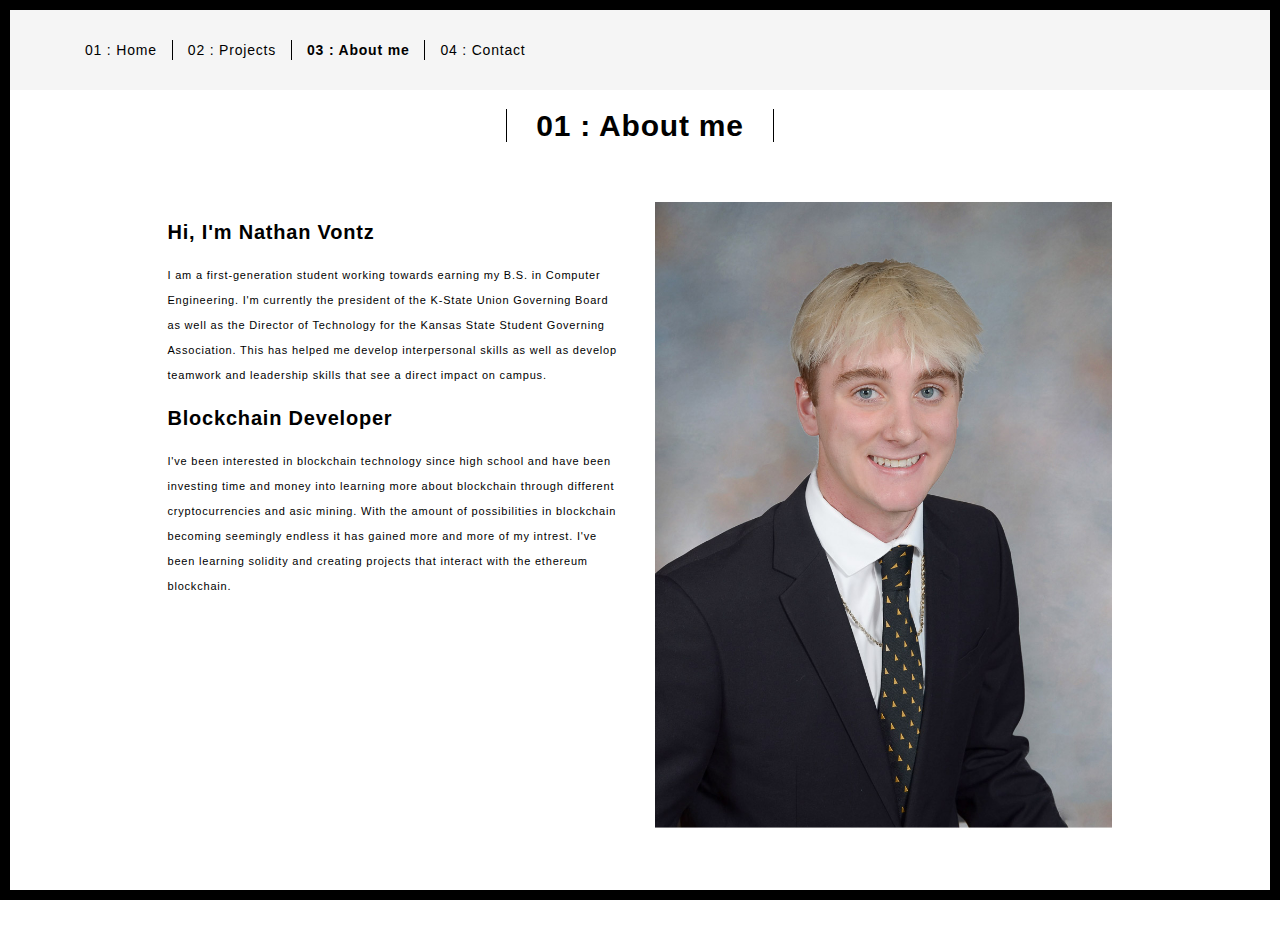
==== commit 92ddf394: "added projects" ====
--- a/about.html
+++ b/about.html
@@ -64,7 +64,7 @@
                   <h3>Hi, I'm Nathan Vontz</h3>
                   <p>I am a first-generation student working towards earning my B.S. in Computer Engineering. I'm currently the president of the K-State Union Governing Board as well as the Director of Technology for the Kansas State Student Governing Association. This has helped me develop interpersonal skills as well as develop teamwork and leadership skills that see a direct impact on campus.</p>
                   <h3>Blockchain Developer </h3>
-                  <p>I've been interested in blockchain technology since high school and have been investing time and money into learning more about blockchain through different cryptocurrencies and asic mining. With the amount of possibilities in blockchain becoming seemingly endless it has gained more and more of my intrest. I've been learning solidity and creating projects that interact with the ethereum blockchain and am looking to work for a company as a blockchain developer.</p>
+                  <p>I've been interested in blockchain technology since high school and have been investing time and money into learning more about blockchain through different cryptocurrencies and asic mining. With the amount of possibilities in blockchain becoming seemingly endless it has gained more and more of my intrest. I've been learning solidity and creating projects that interact with the ethereum blockchain.</p>
                 </div>
                 <div class="col-xs-12 col-md-6">
                   <img src="./assets/images/profile.jpg" class="img-responsive" alt="">
@@ -78,17 +78,6 @@
       </div>
     </div>
   </div>
-
-
-<footer class="footer-container text-center">
-  <div class="container">
-    <div class="row">
-      <div class="col-xs-12">
-        <p>© UNTITLED | Website created with <a href="http://www.mashup-template.com/" title="Create website with free html template">Mashup Template</a>/<a href="https://www.unsplash.com/" title="Beautiful Free Images">Unsplash</a></p>
-      </div>
-    </div>
-  </div>
-</footer>
 
 <script>
   document.addEventListener("DOMContentLoaded", function (event) {
--- a/main.3f6952e4.css
+++ b/main.3f6952e4.css
@@ -3658,7 +3658,7 @@
     margin-top: 20px;
 }
 }.card-container {
-    background-color: #fff;
+    background-color: #eee;
     padding: 2rem 5rem;
     position: relative;
     width: 80%;
@@ -3675,21 +3675,21 @@
     padding: 2rem 3em;
     margin-top: -10em;
 }
-}.black-image-project-hover {
+}.image-project-hover {
     display: block;
 }
-.black-image-project-hover img {
-    -webkit-filter: contrast(200%) grayscale(100%);
-    filter: contrast(200%) grayscale(100%);
+.image-project-hover img {
+    -webkit-filter: contrast(200%) grayscale(20%);
+    filter: contrast(200%) grayscale(20%);
     -webkit-transition: all .1s linear;
     -o-transition: all .1s linear;
     transition: all .1s linear;
 }
-.black-image-project-hover img:hover {
+.bimage-project-hover img:hover {
     filter: none;
 }
 @media (max-width:992px) {
-    .black-image-project-hover img {
+    .image-project-hover img {
     filter: none;
 }
 }@media (max-width:768px) {
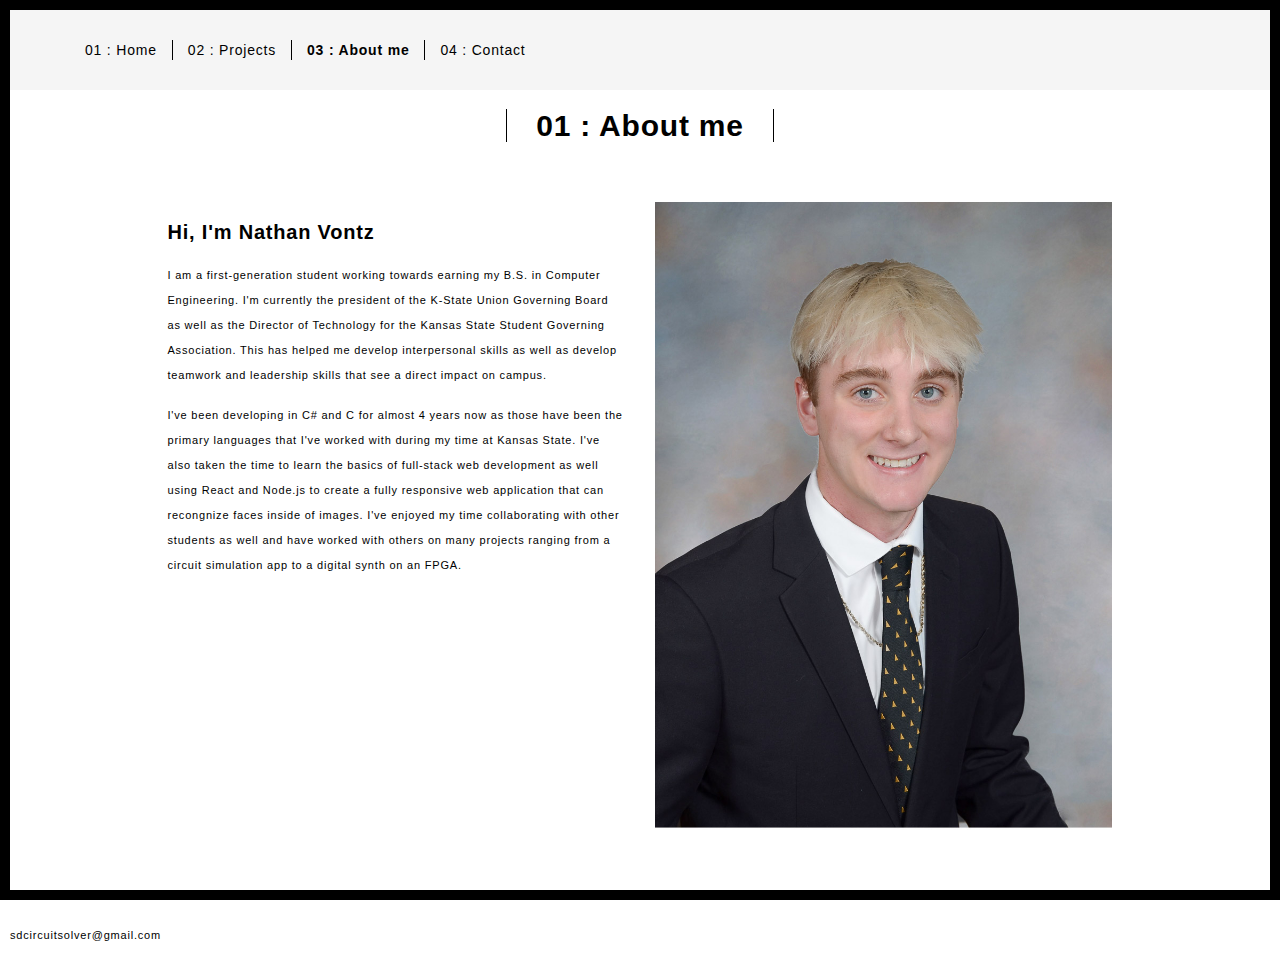
==== commit f68ea911: "-a" ====
--- a/about.html
+++ b/about.html
@@ -63,8 +63,8 @@
                 <div class="col-xs-12 col-md-6">
                   <h3>Hi, I'm Nathan Vontz</h3>
                   <p>I am a first-generation student working towards earning my B.S. in Computer Engineering. I'm currently the president of the K-State Union Governing Board as well as the Director of Technology for the Kansas State Student Governing Association. This has helped me develop interpersonal skills as well as develop teamwork and leadership skills that see a direct impact on campus.</p>
-                  <h3>Blockchain Developer </h3>
-                  <p>I've been interested in blockchain technology since high school and have been investing time and money into learning more about blockchain through different cryptocurrencies and asic mining. With the amount of possibilities in blockchain becoming seemingly endless it has gained more and more of my intrest. I've been learning solidity and creating projects that interact with the ethereum blockchain.</p>
+                  <p>I've been developing in C# and C for almost 4 years now as those have been the primary languages that I've worked with during my time at Kansas State. I've also taken the time to learn the basics of full-stack web development as well using React and Node.js to create a fully responsive web application that can recongnize faces inside of images. I've enjoyed my time collaborating with other students as well and have worked with others on many projects ranging from a circuit simulation app to a digital synth on an FPGA. 
+                  </p>
                 </div>
                 <div class="col-xs-12 col-md-6">
                   <img src="./assets/images/profile.jpg" class="img-responsive" alt="">
@@ -85,7 +85,7 @@
   });
 </script>
 
-<!-- Google Analytics: change UA-XXXXX-X to be your site's ID 
+sdcircuitsolver@gmail.com<!-- Google Analytics: change UA-XXXXX-X to be your site's ID 
 
 <script>
   (function (i, s, o, g, r, a, m) {
